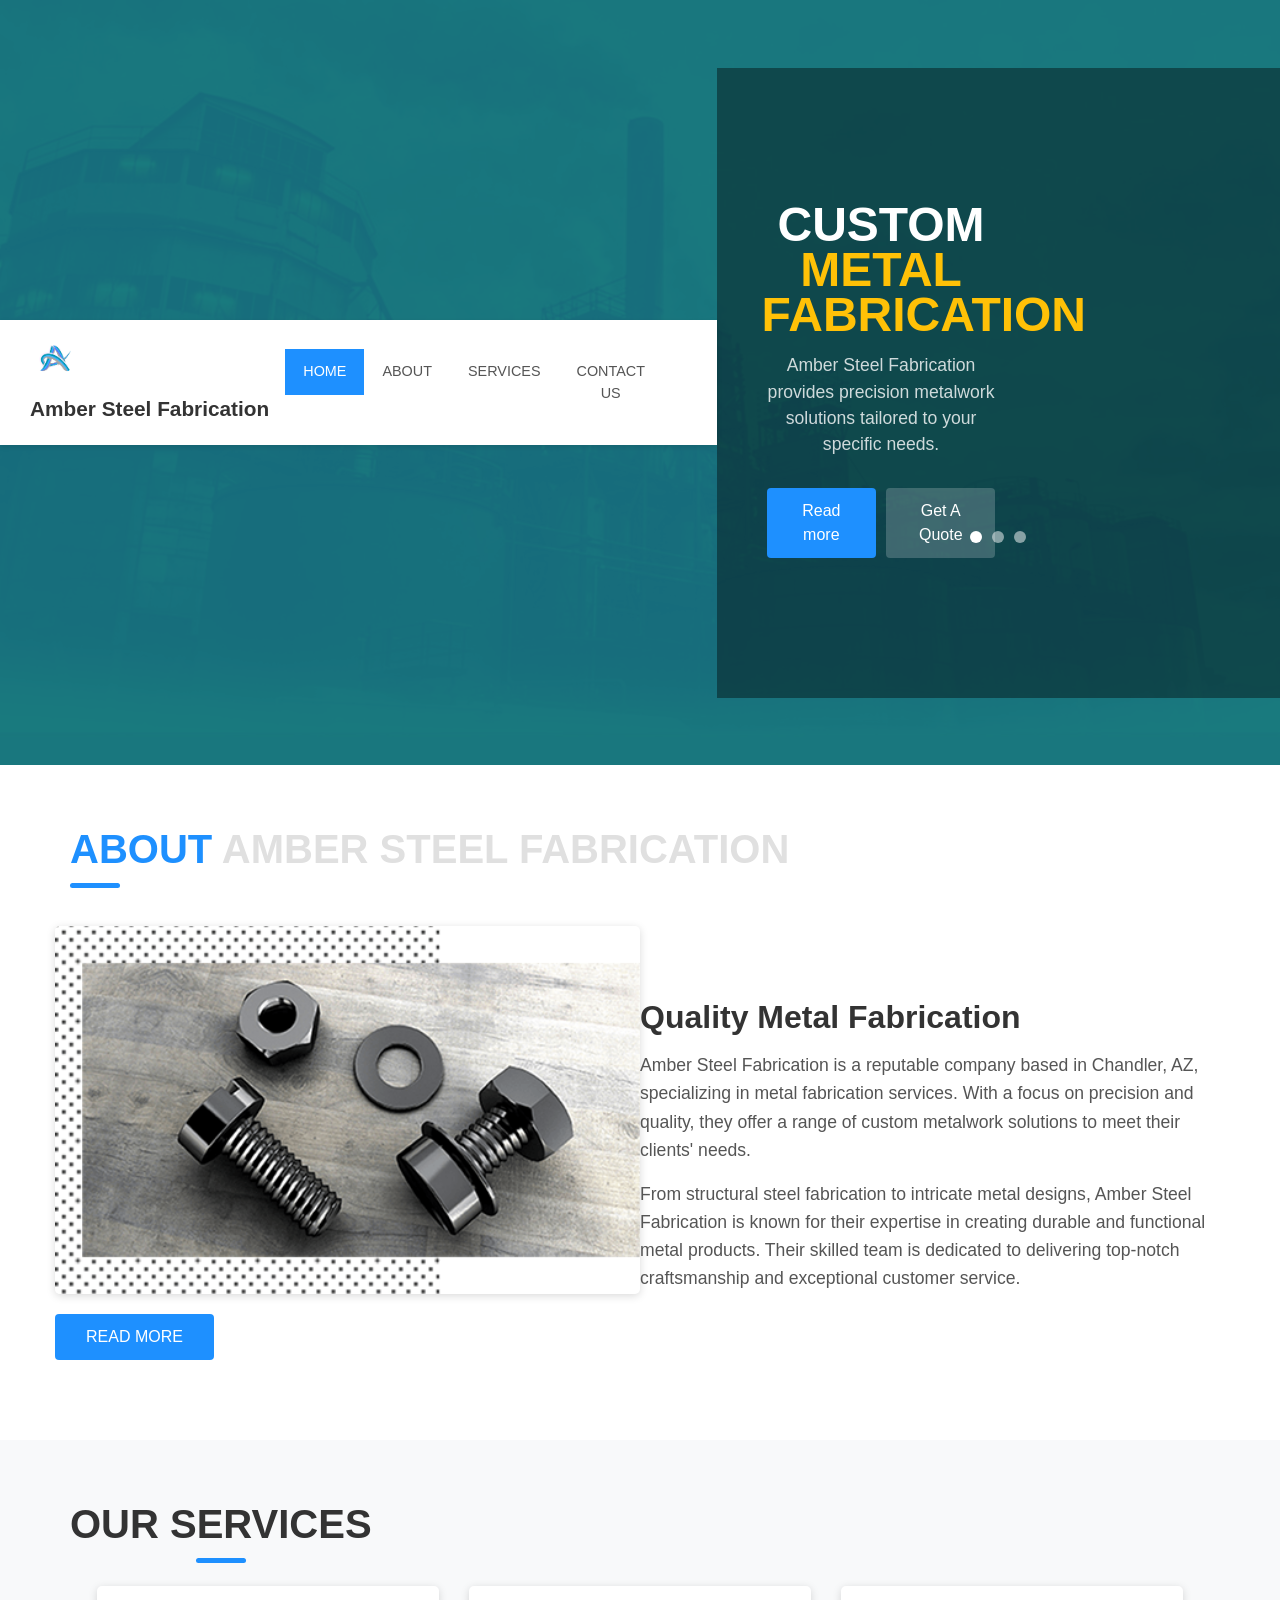
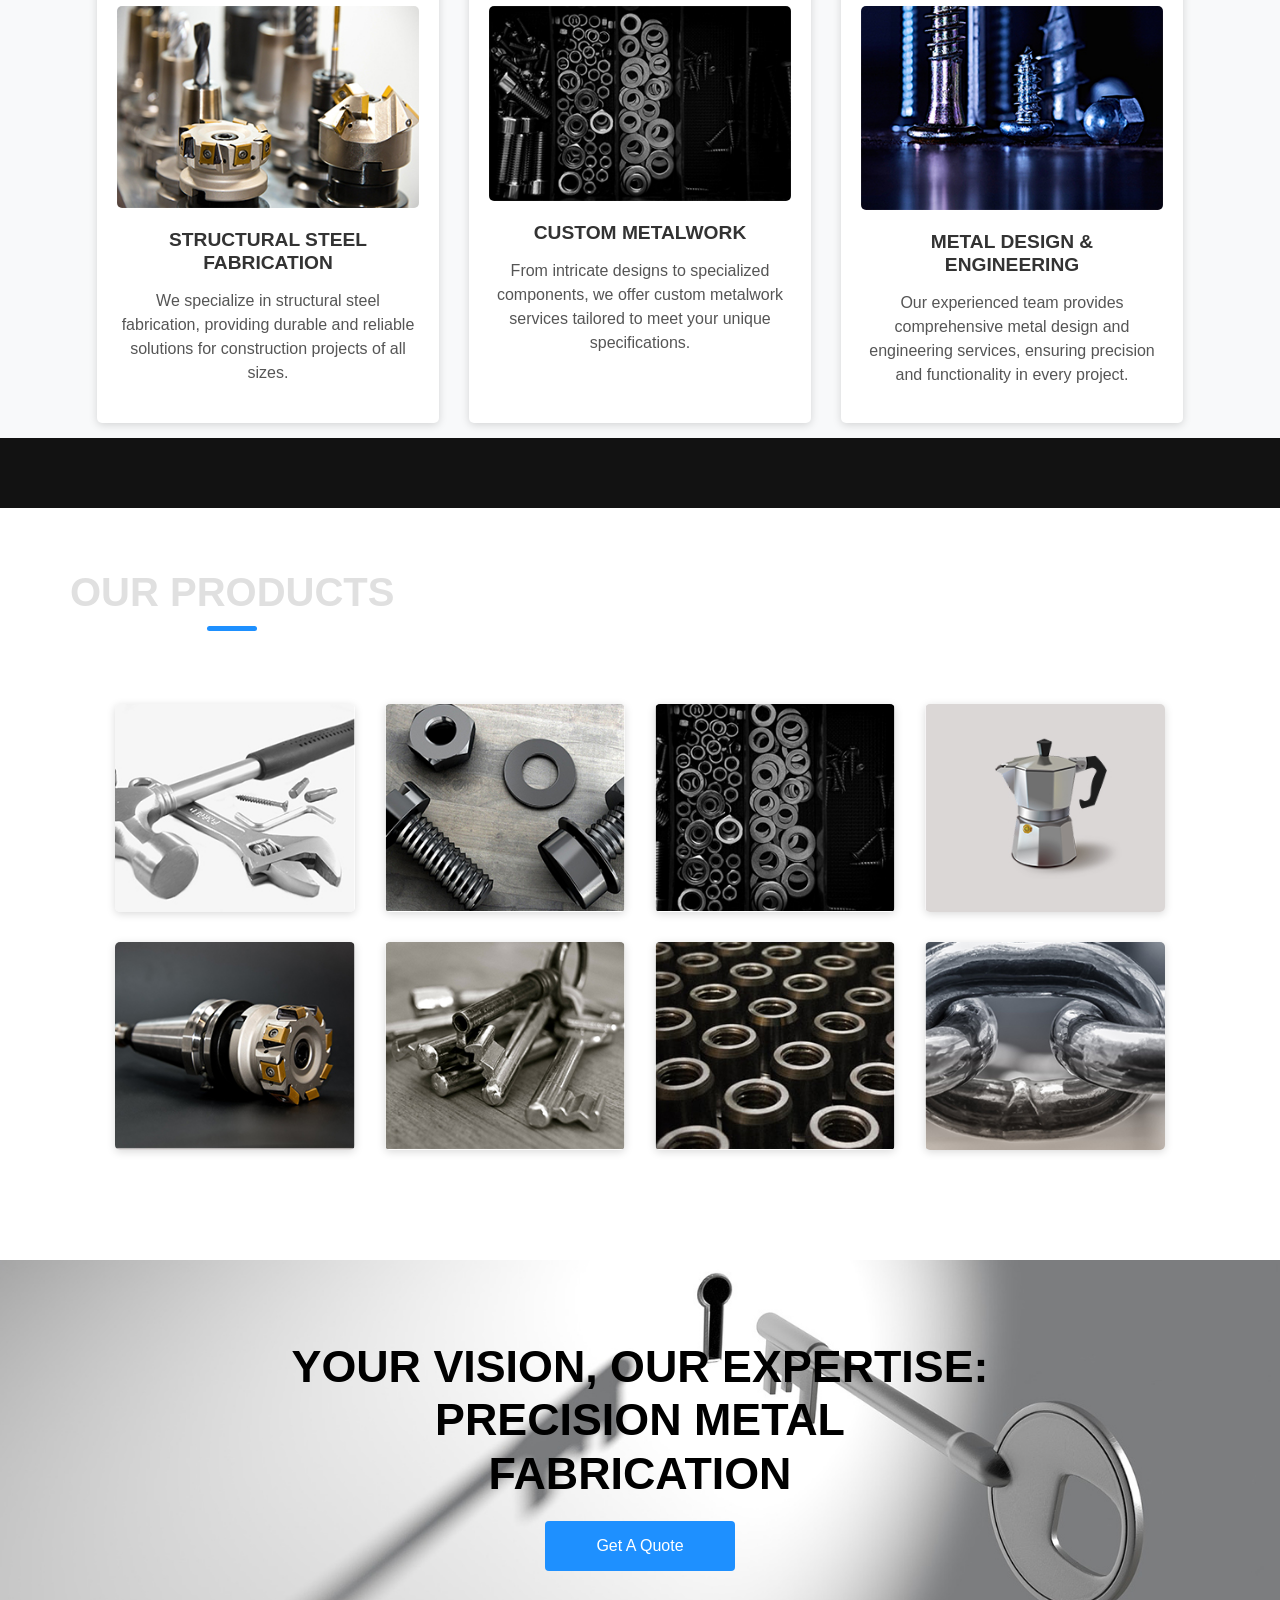
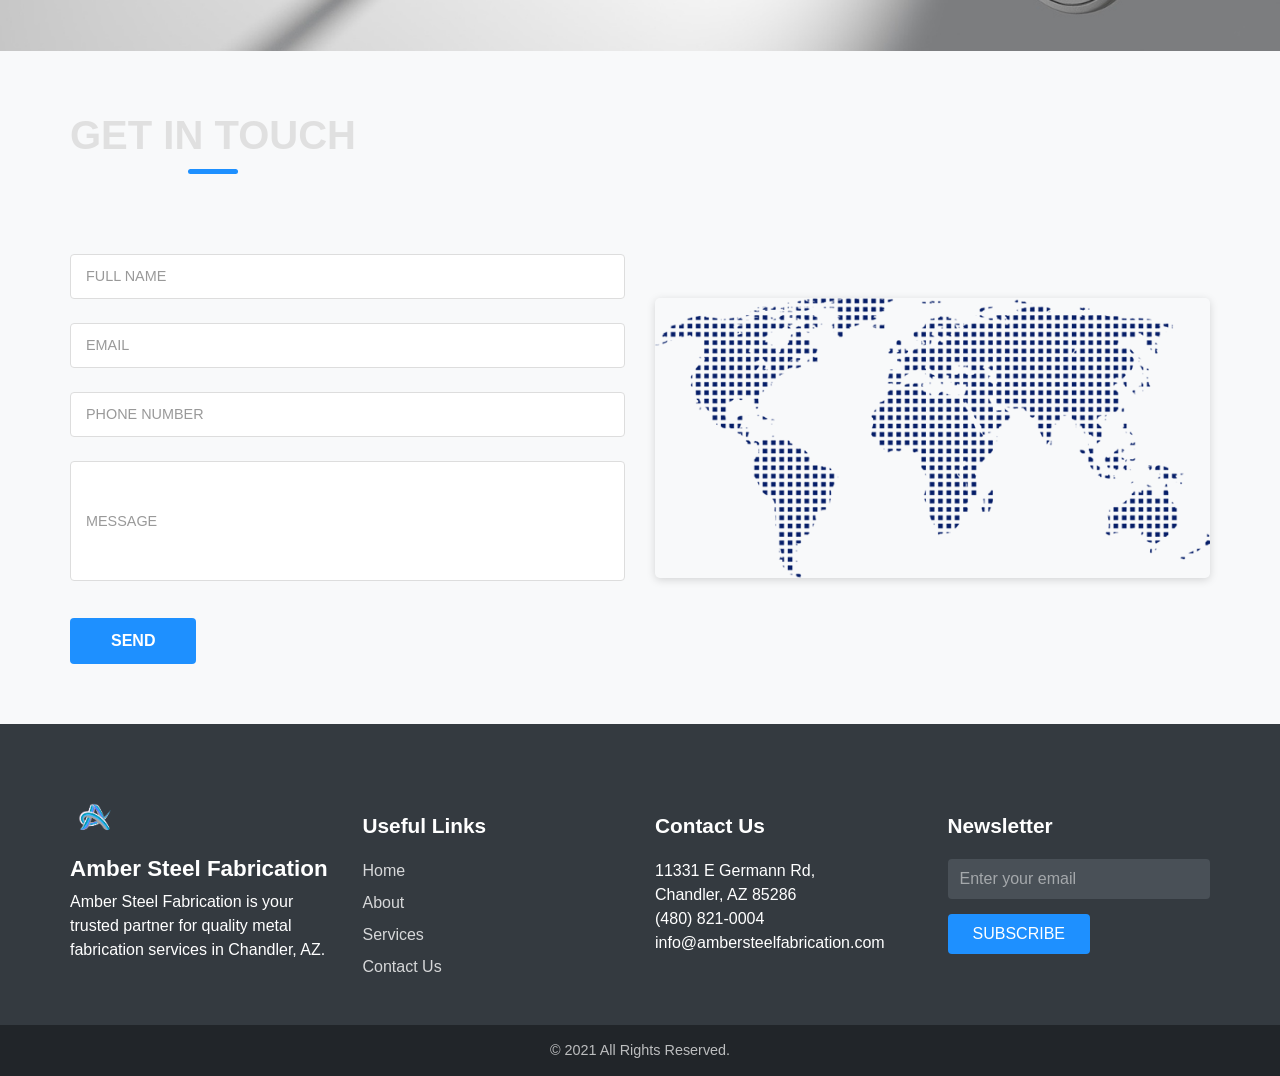
==== index.html @ 75a1a499 "Add files via upload" ====
<!DOCTYPE html>
<html>

<head>
  <!-- Basic -->
  <meta charset="utf-8" />
  <meta http-equiv="X-UA-Compatible" content="IE=edge" />
  <!-- Mobile Metas -->
  <meta name="viewport" content="width=device-width, initial-scale=1, shrink-to-fit=no" />
  <!-- Site Metas -->
  <meta name="keywords" content="" />
  <meta name="description" content="" />
  <meta name="author" content="" />

  <title>AMBER</title>

  <!-- bootstrap core css -->
  <link rel="stylesheet" type="text/css" href="css/bootstrap.css" />

  <!-- fonts style -->
  <link href="https://fonts.googleapis.com/css?family=Open+Sans:400,700|Poppins:400,600,700&display=swap" rel="stylesheet" />

  <!-- Custom styles for this template -->
  <link href="css/style.css" rel="stylesheet" />
  <!-- responsive style -->
  <link href="css/responsive.css" rel="stylesheet" />
</head>

<body>
  <div class="hero_area">
    <!-- header section strats -->

<header class="header_section">
  <div class="container-fluid">
      <nav class="navbar navbar-expand-lg custom_nav-container">
          <a class="navbar-brand" href="index.html">
              <img src="images/logo.png" alt="" style="width: 50px; height: auto;" />
              <span>
                  Amber Steel Fabrication
              </span>
          </a>
          <button class="navbar-toggler" type="button" data-toggle="collapse" data-target="#navbarSupportedContent"
              aria-controls="navbarSupportedContent" aria-expanded="false" aria-label="Toggle navigation">
              <span class="navbar-toggler-icon"></span>
          </button>

          <div class="collapse navbar-collapse ml-auto" id="navbarSupportedContent">
              <ul class="navbar-nav  ">
                  <li class="nav-item active">
                      <a class="nav-link" href="index.html">Home <span class="sr-only">(current)</span></a>
                  </li>
                  <li class="nav-item">
                      <a class="nav-link" href="about.html">About</a>
                  </li>
                  <li class="nav-item">
                      <a class="nav-link" href="service.html">Services</a>
                  </li>
                  <li class="nav-item">
                      <a class="nav-link" href="contact.html">Contact us</a>
                  </li>
              </ul>
              <form class="form-inline my-2 my-lg-0 ml-0 ml-lg-4 mb-3 mb-lg-0">
                
                  <button class="btn  my-2 my-sm-0 nav_search-btn" type="submit"></button>
              </form>
          </div>
      </nav>
  </div>
</header>
<!-- end header section -->
    <!-- slider section -->
<section class=" slider_section ">
  <div id="carouselExampleIndicators" class="carousel slide" data-ride="carousel">
      <div class="carousel-inner">
          <div class="carousel-item active">
              <div class="container">
                  <div class="row">
                      <div class="col-md-7">
                          <div class="detail-box">
                              <h1>
                                  Custom
                                  <br />
                                  <span>
                                      Metal Fabrication
                                  </span>
                              </h1>
                              <p>
                                  Amber Steel Fabrication provides precision metalwork solutions tailored to your
                                  specific needs.
                              </p>
                              <div class="btn-box">
                                  <a href="about.html" class="btn-1">Read more</a>
                                  <a href="contact.html" class="btn-2">Get A Quote</a>
                              </div>
                          </div>
                      </div>
                      <div class="col-md-5">
                          <div class="img-box">
                              <img src="images/slider-img.png" alt="" style="width: 100%; height: auto;" />
                          </div>
                      </div>
                  </div>
              </div>
          </div>
          <div class="carousel-item ">
              <div class="container">
                  <div class="row">
                      <div class="col-md-7">
                          <div class="detail-box">
                              <h1>
                                  Structural
                                  <br />
                                  <span>
                                      Steel Experts
                                  </span>
                              </h1>
                              <p>
                                  From structural steel fabrication to intricate metal designs, we deliver top-notch
                                  craftsmanship.
                              </p>
                              <div class="btn-box">
                                  <a href="about.html" class="btn-1">Read more</a>
                                  <a href="contact.html" class="btn-2">Get A Quote</a>
                              </div>
                          </div>
                      </div>
                      <div class="col-md-5">
                          <div class="img-box">
                              <img src="images/slider-img.png" alt="" style="width: 100%; height: auto;" />
                          </div>
                      </div>
                  </div>
              </div>
          </div>
          <div class="carousel-item ">
              <div class="container">
                  <div class="row">
                      <div class="col-md-7">
                          <div class="detail-box">
                              <h1>
                                  Durable &
                                  <br />
                                  <span>
                                      Functional Metal Products
                                  </span>
                              </h1>
                              <p>
                                  We are dedicated to creating durable and functional metal products with exceptional
                                  customer service.
                              </p>
                              <div class="btn-box">
                                  <a href="about.html" class="btn-1">Read more</a>
                                  <a href="contact.html" class="btn-2">Get A Quote</a>
                              </div>
                          </div>
                      </div>
                      <div class="col-md-5">
                          <div class="img-box">
                              <img src="images/slider-img.png" alt="" style="width: 100%; height: auto;" />
                          </div>
                      </div>
                  </div>
              </div>
          </div>
      </div>
      <div class="container idicator_container">
          <ol class="carousel-indicators">
              <li data-target="#carouselExampleIndicators" data-slide-to="0" class="active"></li>
              <li data-target="#carouselExampleIndicators" data-slide-to="1"></li>
              <li data-target="#carouselExampleIndicators" data-slide-to="2"></li>
          </ol>
      </div>
  </div>
</section>
<!-- end slider section -->
  </div>

  <!-- about section -->
<section class="about_section layout_padding">
  <div class="container">
      <div class="heading_container">
          <h2><span>About</span> Amber Steel Fabrication</h2>
      </div>
      <div class="row">
          <div class="col-md-6 px-0">
              <div class="img_container">
                  <div class="img-box">
                      <img src="images/about-img.png" alt="" style="width: 100%; height: auto;" />
                  </div>
                  <div class="btn-box">
                      <a href="">
                          Read More
                      </a>
                  </div>
              </div>
          </div>
          <div class="col-md-6 px-0">
              <div class="detail-box">
                  <h3>
                      Quality Metal Fabrication
                  </h3>
                  <p>
                      Amber Steel Fabrication is a reputable company based in Chandler, AZ, specializing in metal
                      fabrication services. With a focus on precision and quality, they offer a range of custom
                      metalwork solutions to meet their clients' needs.
                  </p>
                  <p>
                      From structural steel fabrication to intricate metal designs, Amber Steel Fabrication is known
                      for their expertise in creating durable and functional metal products. Their skilled team is
                      dedicated to delivering top-notch craftsmanship and exceptional customer service.
                  </p>
              </div>
          </div>
      </div>
  </div>
</section>
<!-- end about section -->

  <!-- service section -->
<section class="service_section layout_padding-top">
  <div class="container">
      <div class="heading_container">
          <h2>
              Our Services
          </h2>
      </div>
      <div class="service_container">
          <div class="box b1">
              <div class="img-box">
                  <img src="images/s-1.jpg" alt="" style="width: 100%; height: auto;" />
              </div>
              <div class="detail-box">
                  <h6>
                      Structural Steel Fabrication
                  </h6>
                  <p>
                      We specialize in structural steel fabrication, providing durable and reliable solutions for
                      construction projects of all sizes.
                  </p>
                  
              </div>
          </div>
          <div class="box b2">
              <div class="img-box">
                  <img src="images/s-2.jpg" alt="" style="width: 100%; height: auto;" />
              </div>
              <div class="detail-box">
                  <h6>
                      Custom Metalwork
                  </h6>
                  <p>
                      From intricate designs to specialized components, we offer custom metalwork services tailored to
                      meet your unique specifications.
                  </p>
                 
              </div>
          </div>
          <div class="box b3">
              <div class="img-box">
                  <img src="images/s-3.jpg" alt="" style="width: 100%; height: auto;" />
              </div>
              <div class="detail-box">
                  <h6>
                      Metal Design & Engineering
                  </h6>
                  <p>
                      Our experienced team provides comprehensive metal design and engineering services, ensuring
                      precision and functionality in every project.
                  </p>
                 
              </div>
          </div>
      </div>
  </div>
</section>
<!-- end service section -->

  <!-- product section -->
<section class="product_section layout_padding">
  <div class="container">
      <div class="heading_container">
          <h2>
              Our Products
          </h2>
      </div>
      <div class="product_container">
          <div class="box">
              <img src="images/p-1.jpg" alt="" style="width: 100%; height: auto;" />
          </div>
          <div class="box">
              <img src="images/p-2.jpg" alt="" style="width: 100%; height: auto;" />
          </div>
          <div class="box">
              <img src="images/p-3.jpg" alt="" style="width: 100%; height: auto;" />
          </div>
          <div class="box">
              <img src="images/p-4.jpg" alt="" style="width: 100%; height: auto;" />
          </div>
          <div class="box">
              <img src="images/p-5.jpg" alt="" style="width: 100%; height: auto;" />
          </div>
          <div class="box">
              <img src="images/p-6.jpg" alt="" style="width: 100%; height: auto;" />
          </div>
          <div class="box">
              <img src="images/p-7.jpg" alt="" style="width: 100%; height: auto;" />
          </div>
          <div class="box">
              <img src="images/p-8.jpg" alt="" style="width: 100%; height: auto;" />
          </div>
      </div>
      <div class="btn-box">
          
      </div>
  </div>
</section>
<!-- end product section -->

  

  <!-- metal section -->
<section class="metal_section layout_padding">
  <div class="container">
      <div class="detail-box">
          <h2 style="color: black;">
              Your Vision, Our Expertise: <br />
              Precision Metal <br />
              Fabrication
          </h2>
          <a href="contact.html">
              Get A Quote
          </a>
      </div>
  </div>
</section>
<!-- end metal section -->

<!-- contact section -->
<section class="contact_section layout_padding">
  <div class="container">
      <div class="heading_container">
          <h2>
              Get In touch
          </h2>
      </div>
      <div class="">
          <div class="row">
              <div class="col-md-6 ">
                  <form action="">
                      <div class="contact_form-container">
                          <div>
                              <div>
                                  <input type="text" placeholder="Full Name" />
                              </div>
                              <div>
                                  <input type="email" placeholder="Email " />
                              </div>
                              <div>
                                  <input type="text" placeholder="Phone Number" />
                              </div>
                              <div class="">
                                  <input type="text" placeholder="Message" class="message_input" />
                              </div>
                              <div class=" ">
                                  <button type="submit">
                                      Send
                                  </button>
                              </div>
                          </div>
                      </div>
                  </form>
              </div>
              <div class="col-md-6">
                  <div class="img-box">
                      <img src="images/map.png" alt="" style="width: 100%; height: auto;" />
                  </div>
              </div>
          </div>
      </div>
  </div>
</section>
<!-- end contact section -->


 <!-- info section -->
<section class="info_section ">
  <div class="container">
      <div class="row">
          <div class="col-md-3">
              <div class="info_logo">
                  <a class="navbar-brand" href="index.html">
                      <img src="images/logo.png" alt="" style="width: 50px; height: auto;" />
                      <span>
                          Amber Steel Fabrication
                      </span>
                  </a>
                  <p>
                      Amber Steel Fabrication is your trusted partner for quality metal fabrication services in
                      Chandler, AZ.
                  </p>
              </div>
          </div>
          <div class="col-md-3">
              <div class="info_links">
                  <h5>
                      Useful Links
                  </h5>
                  <ul>
                      <li>
                          <a href="index.html">
                              Home
                          </a>
                      </li>
                      <li>
                          <a href="about.html">
                              About
                          </a>
                      </li>
                      <li>
                          <a href="service.html">
                              Services
                          </a>
                      </li>
                      <li>
                          <a href="contact.html">
                              Contact Us
                          </a>
                      </li>
                  </ul>
              </div>
          </div>
          <div class="col-md-3">
              <div class="info_info">
                  <h5>
                      Contact Us
                  </h5>
                  <p>
                      11331 E Germann Rd,<br>
                      Chandler, AZ 85286<br>
                      (480) 821-0004<br>
                      info@ambersteelfabrication.com
                  </p>
              </div>
          </div>
          <div class="col-md-3">
              <div class="info_form ">
                  <h5>
                      Newsletter
                  </h5>
                  <form action="">
                      <input type="email" placeholder="Enter your email">
                      <button>
                          Subscribe
                      </button>
                  </form>
              </div>
          </div>
      </div>
  </div>
</section>
<!-- end info_section -->




  <!-- footer section -->
  <footer class="container-fluid footer_section">
    <p>
      &copy; 2021 All Rights Reserved. 
    </p>
  </footer>
  <!-- footer section -->

  <script type="text/javascript" src="js/jquery-3.4.1.min.js"></script>
  <script type="text/javascript" src="js/bootstrap.js"></script>
</body>

</html>
---- css/style.css ----
body {
  font-family: "Roboto", sans-serif; /* Changed font */
  color: #e0e0e0; /* Updated text color */
  background-color: #121212; /* Updated dark background */
}

.layout_padding {
  padding: 60px 0; /* Slightly reduced padding */
}

.layout_padding2 {
  padding: 35px 0; /* Reduced padding */
}

.layout_padding2-top {
  padding-top: 35px; /* Reduced padding */
}

.layout_padding2-bottom {
  padding-bottom: 35px; /* Reduced padding */
}

.layout_padding-top {
  padding-top: 60px; /* Slightly reduced padding */
}

.layout_padding-bottom {
  padding-bottom: 60px; /* Slightly reduced padding */
}

.heading_container {
  display: -webkit-box;
  display: -ms-flexbox;
  display: flex;
  -webkit-box-pack: start; /* Align headings to the left */
      -ms-flex-pack: start;
          justify-content: flex-start;
}

.heading_container h2 {
  position: relative;
  font-weight: 700; /* Bolder heading font */
  text-transform: uppercase;
  padding-bottom: 15px; /* Increased padding */
  font-size: 2.5rem; /* Increased font size */
}

.heading_container h2::before {
  content: "";
  width: 50px; /* Slightly wider */
  height: 5px; /* Reduced height */
  background-color: #1e90ff; /* Updated primary blue */
  border-radius: 5px; /* Less rounded */
  position: absolute;
  bottom: 0;
  left: 0;
}

/*header section*/
.hero_area {
  height: 85vh; /* Reduced height */
  background-image: url(../images/hero-bg.jpg);
  background-size: cover;
  background-position: center; /* Center the background image */
  background-color: rgba(0, 123, 255, 0.8); /* Semi-transparent blue overlay */
  background-blend-mode: overlay; /* Apply overlay blend mode */
  display: -webkit-box;
  display: -ms-flexbox;
  display: flex;
  -webkit-box-align: center;
      -ms-flex-align: center;
          align-items: center; /* Vertically center content */
  position: relative; /* Ensure position for overlay */
}
.hero_area::before {
  content: "";
  position: absolute;
  top: 0;
  left: 0;
  width: 100%;
  height: 100%;
  background: rgba(0, 0, 0, 0.5); /* Dark overlay */
  z-index: 0;
}
.hero_area > * {
  position: relative;
  z-index: 1;
}

.hero_area .top_nav {
  background-color: rgba(28, 28, 28, 0.9); /* Darker transparent background */
  padding: 8px 0; /* Reduced padding */
}

.hero_area .top_nav .contact_link-container {
  display: -webkit-box;
  display: -ms-flexbox;
  display: flex;
  -webkit-box-pack: end; /* Align to the right */
      -ms-flex-pack: end;
          justify-content: flex-end;
}

.hero_area .top_nav .contact_link-container a {
  display: -webkit-box;
  display: -ms-flexbox;
  display: flex;
  -webkit-box-align: center;
      -ms-flex-align: center;
          align-items: center;
  color: #fff; /* White text color */
  font-size: 14px; /* Reduced font size */
  padding: 0 15px; /* Reduced padding */
  border-right: 1px solid rgba(255, 255, 255, 0.3); /* Lighter border */
}

.hero_area .top_nav .contact_link-container a:last-child {
  border-right: none; /* Remove border on last item */
}

.hero_area .top_nav .contact_link-container a img {
  width: 14px; /* Reduced image size */
  margin-right: 5px; /* Increased margin */
}

.sub_page .hero_area {
  height: auto;
}

.sub_page .custom_nav-container.navbar-expand-lg .navbar-nav .nav-item .nav-link {
  padding-bottom: 15px; /* Reduced padding */
}

.hero_area.sub_pages {
  height: auto;
}

.header_section {
  padding: 15px 0; /* Added padding */
  background-color: #fff; /* White background */
  -webkit-box-shadow: 0 2px 5px rgba(0, 0, 0, 0.1);
          box-shadow: 0 2px 5px rgba(0, 0, 0, 0.1); /* Subtle shadow */
}

.header_section .container-fluid {
  padding-right: 30px; /* Increased padding */
  padding-left: 30px; /* Increased padding */
}

.header_section .nav_container {
  margin: 0 auto;
}

#navbarSupportedContent {
  -webkit-box-pack: justify;
      -ms-flex-pack: justify;
          justify-content: space-between;
  padding: 0; /* Removed padding */
}

.custom_nav-container.navbar-expand-lg {
  z-index: 99999;
  padding: 0;
  -webkit-box-align: center;
      -ms-flex-align: center;
          align-items: center;
}

.custom_nav-container.navbar-expand-lg .navbar-nav .nav-item .nav-link {
  padding: 12px 18px; /* Adjusted padding */
  color: #555; /* Darker text */
  text-align: center;
  text-transform: uppercase;
  font-size: 0.9rem; /* Slightly smaller font */
  -webkit-transition: all 0.3s ease;
  transition: all 0.3s ease; /* Smooth transition */
}

.custom_nav-container.navbar-expand-lg .navbar-nav .nav-item:hover .nav-link, .custom_nav-container.navbar-expand-lg .navbar-nav .nav-item.active .nav-link {
  background-color: #1e90ff; /* Updated primary blue */
  color: #fff;
}

.custom_nav-container.navbar-expand-lg .form-inline input {
  background-color: #f2f2f2; /* Light gray */
  border: 1px solid #ddd; /* Added border */
  outline: none;
  width: 220px; /* Reduced width */
  height: 38px; /* Reduced height */
  border-radius: 4px; /* Less rounded */
  padding-left: 12px; /* Reduced padding */
  color: #555;
}

.custom_nav-container.navbar-expand-lg .form-inline input::-webkit-input-placeholder {
  color: #999;
}

.custom_nav-container.navbar-expand-lg .form-inline input:-ms-input-placeholder {
  color: #999;
}

.custom_nav-container.navbar-expand-lg .form-inline input::-ms-input-placeholder {
  color: #999;
}

.custom_nav-container.navbar-expand-lg .form-inline input::placeholder {
  color: #999;
}

.custom_nav-container.navbar-expand-lg .form-inline button {
  margin-left: -40px; /* Adjusted margin */
  background: none; /* Transparent background */
  border: none;
  color: #555;
  cursor: pointer;
}

a,
a:hover,
a:focus {
  text-decoration: none;
}

a:hover,
a:focus {
  color: #1e90ff; /* Updated primary blue on hover */
}

.btn,
.btn:focus {
  outline: none !important;
  -webkit-box-shadow: none;
          box-shadow: none;
}

.custom_nav-container .nav_search-btn {
  background-image: url(../images/search-icon.png);
  background-size: 16px; /* Reduced size */
  background-repeat: no-repeat;
  background-position: center; /* Center the icon */
  width: 32px; /* Reduced width */
  height: 32px; /* Reduced height */
  padding: 0;
  border: none;
  opacity: 0.7; /* Reduced opacity */
  -webkit-transition: opacity 0.3s ease;
  transition: opacity 0.3s ease;
}

.custom_nav-container .nav_search-btn:hover {
  opacity: 1; /* Full opacity on hover */
}

.navbar-brand {
  display: -webkit-box;
  display: -ms-flexbox;
  display: flex;
  -webkit-box-orient: vertical;
  -webkit-box-direction: normal;
      -ms-flex-direction: column;
          flex-direction: column;
  -webkit-box-align: start;
      -ms-flex-align: start;
          align-items: flex-start;
}

.navbar-brand img {
  width: 35px; /* Reduced image size */
  margin-bottom: 3px; /* Added margin */
}

.navbar-brand span {
  font-weight: 700; /* Bolder font */
  color: #333;
  font-size: 1.3rem;
}

.custom_nav-container .navbar-toggler {
  outline: none;
  border: none; /* Remove border */
}

.custom_nav-container .navbar-toggler .navbar-toggler-icon {
  background-image: url(../images/menu.png);
  background-size: 40px; /* Reduced size */
}

/*end header section*/
/* slider section */
.slider_section {
  display: -webkit-box;
  display: -ms-flexbox;
  display: flex;
  -webkit-box-orient: vertical;
  -webkit-box-direction: normal;
      -ms-flex-direction: column;
          flex-direction: column;
  height: 70vh; /* Reduced height */
  -webkit-box-pack: center;
      -ms-flex-pack: center;
          justify-content: center;
  background-image: url(../images/slider-bg.jpg);
  background-size: cover;
  background-position: center;
  color: #fff; /* White text color */
  text-align: center; /* Center align text */
  position: relative;
}
.slider_section::before {
  content: "";
  position: absolute;
  top: 0;
  left: 0;
  width: 100%;
  height: 100%;
  background: rgba(0, 0, 0, 0.4); /* Slightly lighter overlay */
  z-index: 0;
}
.slider_section > * {
  position: relative;
  z-index: 1;
}

.slider_section .row {
  -webkit-box-align: center;
      -ms-flex-align: center;
          align-items: center;
}

.slider_section .detail-box {
  width: 80%; /* Adjusted width */
  margin: 0 auto;
}

.slider_section .detail-box h1 {
  text-transform: uppercase;
  font-size: 3rem; /* Reduced font size */
  color: #fff; /* White color */
  line-height: 45px; /* Adjusted line height */
  font-weight: 700; /* Bolder font */
  margin-bottom: 15px; /* Added margin */
}

.slider_section .detail-box h1 span {
  color: #ffc107; /* Accent color */
}

.slider_section .detail-box p {
  margin-top: 15px;
  font-size: 1.1rem; /* Increased font size */
  color: rgba(255, 255, 255, 0.8); /* Lighter text */
}

.slider_section .detail-box .btn-box {
  display: -webkit-box;
  display: -ms-flexbox;
  display: flex;
  -webkit-box-pack: center;
      -ms-flex-pack: center;
          justify-content: center;
  margin-top: 25px;
}

.slider_section .detail-box .btn-box a {
  width: 160px; /* Reduced width */
  text-align: center;
  margin: 5px;
}

.slider_section .detail-box .btn-box .btn-1 {
  display: inline-block;
  padding: 10px 25px; /* Adjusted padding */
  background-color: #1e90ff; /* Updated primary blue */
  color: #ffffff;
  -webkit-transition: all 0.3s;
  transition: all 0.3s;
  border: 1px solid transparent;
  border-radius: 4px; /* Added border-radius */
}

.slider_section .detail-box .btn-box .btn-1:hover {
  background-color: transparent;
  border-color: #fff; /* White border */
  color: #fff;
}

.slider_section .detail-box .btn-box .btn-2 {
  display: inline-block;
  padding: 10px 25px; /* Adjusted padding */
  background-color: rgba(255, 255, 255, 0.2); /* Transparent white */
  color: #ffffff;
  -webkit-transition: all 0.3s;
  transition: all 0.3s;
  border: 1px solid transparent;
  border-radius: 4px; /* Added border-radius */
}

.slider_section .detail-box .btn-box .btn-2:hover {
  background-color: #fff;
  color: #333;
}

.slider_section .img-box {
  display: none; /* Hide image box */
}

.slider_section .idicator_container {
  position: absolute; /* Changed to absolute */
  bottom: 20px; /* Adjusted bottom */
  left: 0;
  right: 0;
}

.slider_section ol.carousel-indicators {
  margin: 0 auto; /* Center indicators */
  bottom: 0; /* Adjusted bottom */
  -webkit-box-pack: center;
      -ms-flex-pack: center;
          justify-content: center;
  width: auto; /* Adjusted width */
}

.slider_section ol.carousel-indicators li {
  width: 12px; /* Reduced width */
  height: 12px; /* Reduced height */
  border-radius: 50%; /* Fully rounded */
  text-align: center;
  background-color: rgba(255, 255, 255, 0.5); /* Semi-transparent white */
  opacity: 1;
  border: none;
  margin: 0 5px; /* Adjusted margin */
}

.slider_section ol.carousel-indicators li.active {
  background-color: #fff; /* White color */
}

.about_section {
  background-color: #fff; /* White background */
}

.about_section .row {
  -webkit-box-align: center;
      -ms-flex-align: center;
          align-items: center;
}

.about_section .heading_container {
  -webkit-box-pack: start;
      -ms-flex-pack: start;
          justify-content: flex-start;
  margin-bottom: 30px;
  text-align: left; /* Align text to the left */
}

.about_section .heading_container h2 span {
  color: #1e90ff; /* Updated primary blue */
}

.about_section .heading_container h2::before {
  left: 0; /* Align to the left */
  -webkit-transform: translateX(0);
          transform: translateX(0);
}

.about_section .img_container {
  margin-right: 0; /* Removed margin */
  margin-bottom: 20px; /* Added margin */
}

.about_section .img_container .img-box img {
  width: 100%;
  border-radius: 5px; /* Added border-radius */
  -webkit-box-shadow: 0 2px 8px rgba(0, 0, 0, 0.15);
          box-shadow: 0 2px 8px rgba(0, 0, 0, 0.15); /* Subtle shadow */
}

.about_section .img_container .btn-box {
  display: -webkit-box;
  display: -ms-flexbox;
  display: flex;
  -webkit-box-pack: start;
      -ms-flex-pack: start;
          justify-content: flex-start;
  margin-top: 20px;
}

.about_section .img_container .btn-box a {
  display: inline-block;
  padding: 10px 30px; /* Adjusted padding */
  background-color: #1e90ff; /* Updated primary blue */
  color: #ffffff;
  -webkit-transition: all 0.3s;
  transition: all 0.3s;
  border: 1px solid transparent;
  text-transform: uppercase;
  border-radius: 4px; /* Added border-radius */
}

.about_section .img_container .btn-box a:hover {
  background-color: transparent;
  border-color: #1e90ff; /* Updated primary blue border */
  color: #1e90ff;
}

.about_section .detail-box {
  background-color: transparent; /* Transparent background */
  padding: 0; /* Removed padding */
}

.about_section .detail-box h3 {
  font-size: 2rem;
  font-weight: 700;
  margin-bottom: 15px;
  color: #333;
}

.about_section .detail-box p {
  font-size: 1.1rem;
  line-height: 1.6;
  color: #555;
}

.service_section {
  background-color: #f8f9fa; /* Light gray background */
  margin-bottom: 70px; /* Reduced margin */
}

.service_section .heading_container {
  color: #333;
  text-align: center; /* Center align heading */
}

.service_section .heading_container h2::before {
  left: 50%;
  -webkit-transform: translateX(-50%);
          transform: translateX(-50%);
}

.service_section .service_container {
  display: -webkit-box;
  display: -ms-flexbox;
  display: flex;
  -ms-flex-wrap: wrap;
      flex-wrap: wrap;
  -webkit-box-pack: center;
      -ms-flex-pack: center;
          justify-content: center;
}

.service_section .service_container .box {
  -ms-flex-preferred-size: 30%; /* Adjusted size */
      flex-basis: 30%;
  margin: 15px; /* Increased margin */
  background-color: #fff; /* White background */
  padding: 20px; /* Increased padding */
  text-align: center;
  border-radius: 5px; /* Added border-radius */
  -webkit-box-shadow: 0 2px 8px rgba(0, 0, 0, 0.15);
          box-shadow: 0 2px 8px rgba(0, 0, 0, 0.15); /* Subtle shadow */
  -webkit-transition: -webkit-transform 0.3s ease;
  transition: -webkit-transform 0.3s ease;
  transition: transform 0.3s ease;
  transition: transform 0.3s ease, -webkit-transform 0.3s ease;
}

.service_section .service_container .box:hover {
  -webkit-transform: translateY(-5px);
          transform: translateY(-5px); /* Slight lift on hover */
}

.service_section .service_container .box .img-box img {
  width: 100%;
  border-radius: 5px; /* Added border-radius */
}

.service_section .service_container .box .detail-box {
  margin-top: 20px;
}

.service_section .service_container .box .detail-box h6 {
  font-size: 1.2rem;
  font-weight: 600;
  text-transform: uppercase;
  margin-bottom: 15px;
  color: #333;
}

.service_section .service_container .box .detail-box p {
  font-size: 1rem;
  line-height: 1.5;
  color: #555;
}

.service_section .service_container .box .detail-box a {
  display: inline-block;
  padding: 8px 25px; /* Adjusted padding */
  background-color: #1e90ff; /* Updated primary blue */
  color: #ffffff;
  -webkit-transition: all 0.3s;
  transition: all 0.3s;
  border: 1px solid transparent;
  margin-top: 15px;
  border-radius: 4px; /* Added border-radius */
}

.service_section .service_container .box .detail-box a:hover {
  background-color: transparent;
  border-color: #1e90ff; /* Updated primary blue border */
  color: #1e90ff;
}

.product_section {
  background-color: #fff; /* White background */
}

.product_section .heading_container {
  text-align: center;
  margin-bottom: 30px;
}

.product_section .heading_container h2::before {
  left: 50%;
  -webkit-transform: translateX(-50%);
          transform: translateX(-50%);
}

.product_section .product_container {
  display: -webkit-box;
  display: -ms-flexbox;
  display: flex;
  -ms-flex-wrap: wrap;
      flex-wrap: wrap;
  -webkit-box-pack: center;
      -ms-flex-pack: center;
          justify-content: center;
  padding-top: 20px;
}

.product_section .product_container .box {
  width: 240px; /* Adjusted width */
  margin: 15px; /* Increased margin */
  border-radius: 5px; /* Added border-radius */
  overflow: hidden; /* Hide overflow */
  -webkit-box-shadow: 0 2px 8px rgba(0, 0, 0, 0.15);
          box-shadow: 0 2px 8px rgba(0, 0, 0, 0.15); /* Subtle shadow */
  -webkit-transition: -webkit-transform 0.3s ease;
  transition: -webkit-transform 0.3s ease;
  transition: transform 0.3s ease;
  transition: transform 0.3s ease, -webkit-transform 0.3s ease;
}

.product_section .product_container .box:hover {
  -webkit-transform: scale(1.05);
          transform: scale(1.05); /* Slight zoom on hover */
}

.product_section .product_container .box img {
  width: 100%;
  height: auto;
  display: block;
}

.product_section .btn-box {
  display: -webkit-box;
  display: -ms-flexbox;
  display: flex;
  -webkit-box-pack: center;
      -ms-flex-pack: center;
          justify-content: center;
  margin-top: 35px;
}

.product_section .btn-box a {
  display: inline-block;
  padding: 10px 30px; /* Adjusted padding */
  background-color: #1e90ff; /* Updated primary blue */
  color: #ffffff;
  -webkit-transition: all 0.3s;
  transition: all 0.3s;
  border: 1px solid transparent;
  text-transform: uppercase;
  border-radius: 4px; /* Added border-radius */
}

.product_section .btn-box a:hover {
  background-color: transparent;
  border-color: #1e90ff; /* Updated primary blue border */
  color: #1e90ff;
}

.client_section {
  background-image: url(../images/client-bg.jpg);
  background-size: cover;
  background-position: center;
  color: #fff;
  text-align: center;
  padding: 70px 0; /* Adjusted padding */
}

.client_section .heading_container {
  -webkit-box-pack: center;
      -ms-flex-pack: center;
          justify-content: center;
  margin-bottom: 40px;
}

.client_section .heading_container h2::before {
  left: 50%;
  -webkit-transform: translateX(-50%);
          transform: translateX(-50%);
}

.client_section #carouselExampleControls {
  padding: 0 15%; /* Adjusted padding */
}

.client_section .box {
  display: -webkit-box;
  display: -ms-flexbox;
  display: flex;
  -webkit-box-orient: vertical;
  -webkit-box-direction: normal;
      -ms-flex-direction: column;
          flex-direction: column;
  -webkit-box-align: center;
      -ms-flex-align: center;
          align-items: center;
  margin: 35px; /* Reduced margin */
}

.client_section .box .img-box {
  width: 120px; /* Adjusted width */
  height: 120px; /* Adjusted height */
  border-radius: 50%; /* Circular */
  overflow: hidden;
  margin-bottom: 20px; /* Added margin */
}

.client_section .box .img-box img {
  width: 100%;
  height: 100%;
  -o-object-fit: cover;
     object-fit: cover;
}

.client_section .box .detail-box {
  display: -webkit-box;
  display: -ms-flexbox;
  display: flex;
  -webkit-box-orient: vertical;
  -webkit-box-direction: normal;
      -ms-flex-direction: column;
          flex-direction: column;
  -webkit-box-align: center;
      -ms-flex-align: center;
          align-items: center;
  margin-top: 25px;
}

.client_section .box .detail-box h4 {
  font-weight: 600;
  font-size: 1.1rem;
  padding: 0 10px;
  border-bottom: 1px solid rgba(255, 255, 255, 0.5); /* Semi-transparent border */
  margin-bottom: 10px;
}

.client_section .box .detail-box p {
  margin-top: 15px;
  font-size: 1rem;
  line-height: 1.6;
  color: rgba(255, 255, 255, 0.8); /* Lighter text */
}

.client_section .carousel-control-prev,
.client_section .carousel-control-next {
  position: absolute;
  top: 50%;
  width: 40px; /* Reduced width */
  height: 40px; /* Reduced height */
  border: none;
  opacity: 0.7; /* Reduced opacity */
  background-repeat: no-repeat;
  background-size: 8px; /* Reduced size */
  background-position: center;
  background-color: rgba(255, 255, 255, 0.2); /* Semi-transparent white */
  border-radius: 50%; /* Circular */
  -webkit-transform: translateY(-50%);
          transform: translateY(-50%);
  -webkit-transition: all 0.3s ease;
  transition: all 0.3s ease;
}

.client_section .carousel-control-prev:hover,
.client_section .carousel-control-next:hover {
  background-color: #1e90ff; /* Updated primary blue */
  opacity: 1; /* Full opacity */
}

.client_section .carousel-control-prev {
  background-image: url(../images/prev.png);
  left: 15px; /* Adjusted position */
}

.client_section .carousel-control-prev:hover {
  background-image: url(../images/prev-white.png);
}

.client_section .carousel-control-next {
  left: initial;
  background-image: url(../images/next.png);
  right: 15px; /* Adjusted position */
}

.client_section .carousel-control-next:hover {
  background-image: url(../images/next-white.png);
}

.metal_section {
  background-image: url(../images/metal-bg.jpg);
  background-size: cover;
  background-position: center;
  color: #fff;
  text-align: center;
  padding: 80px 0; /* Adjusted padding */
}

.metal_section .detail-box {
  padding: 0;
}

.metal_section .detail-box h2 {
  font-size: 2.8rem;
  font-weight: 700;
  text-transform: uppercase;
  margin-bottom: 20px;
}

.metal_section .detail-box a {
  display: inline-block;
  padding: 12px 50px; /* Adjusted padding */
  background-color: #1e90ff; /* Updated primary blue */
  color: #ffffff;
  -webkit-transition: all 0.3s;
  transition: all 0.3s;
  border: 1px solid transparent;
  border-radius: 4px; /* Added border-radius */
}

.metal_section .detail-box a:hover {
  background-color: transparent;
  border-color: #fff; /* White border */
  color: #fff;
}

/* contact section */
.contact_section {
  background-color: #f8f9fa; /* Light gray background */
}

.contact_section .row {
  -webkit-box-align: center;
      -ms-flex-align: center;
          align-items: center;
}

.contact_section .heading_container {
  text-align: center;
  margin-bottom: 30px;
}

.contact_section .heading_container h2::before {
  left: 50%;
  -webkit-transform: translateX(-50%);
          transform: translateX(-50%);
}

.contact_section .contact_form-container {
  margin-top: 30px;
}

.contact_section .contact_form-container input {
  border: 1px solid #ddd; /* Added border */
  outline: none;
  color: #555;
  height: 45px;
  width: 100%;
  margin: 12px 0; /* Adjusted margin */
  padding-left: 15px;
  background-color: #fff; /* White background */
  border-radius: 4px; /* Added border-radius */
  -webkit-box-shadow: none;
          box-shadow: none; /* Removed shadow */
}

.contact_section .contact_form-container input::-webkit-input-placeholder {
  color: #999;
  text-transform: uppercase;
  font-size: 0.9rem;
}

.contact_section .contact_form-container input:-ms-input-placeholder {
  color: #999;
  text-transform: uppercase;
  font-size: 0.9rem;
}

.contact_section .contact_form-container input::-ms-input-placeholder {
  color: #999;
  text-transform: uppercase;
  font-size: 0.9rem;
}

.contact_section .contact_form-container input::placeholder {
  color: #999;
  text-transform: uppercase;
  font-size: 0.9rem;
}

.contact_section .contact_form-container input.message_input {
  height: 120px;
  resize: vertical; /* Allow vertical resizing */
}

.contact_section .contact_form-container button {
  display: inline-block;
  padding: 10px 40px; /* Adjusted padding */
  background-color: #1e90ff; /* Updated primary blue */
  color: #ffffff;
  -webkit-transition: all 0.3s;
  transition: all 0.3s;
  border: 1px solid transparent;
  text-transform: uppercase;
  margin-top: 25px;
  font-weight: 600;
  border-radius: 4px; /* Added border-radius */
}

.contact_section .contact_form-container button:hover {
  background-color: transparent;
  border-color: #1e90ff; /* Updated primary blue border */
  color: #1e90ff;
}

.contact_section .img-box img {
  width: 100%;
  border-radius: 5px; /* Added border-radius */
  -webkit-box-shadow: 0 2px 8px rgba(0, 0, 0, 0.15);
          box-shadow: 0 2px 8px rgba(0, 0, 0, 0.15); /* Subtle shadow */
}

/* end contact section */
.info_section {
  background-color: #343a40; /* Dark gray background */
  color: #fff;
  padding: 70px 0 30px 0; /* Adjusted padding */
}

.info_section h5 {
  margin: 20px 0;
  font-size: 1.3rem;
  font-weight: 600;
}

.info_section .info_logo {
  display: -webkit-box;
  display: -ms-flexbox;
  display: flex;
  -webkit-box-orient: vertical;
  -webkit-box-direction: normal;
      -ms-flex-direction: column;
          flex-direction: column;
  -webkit-box-align: start;
      -ms-flex-align: start;
          align-items: flex-start;
}

.info_section .info_logo .navbar-brand img {
  width: 40px;
}

.info_section .info_logo .navbar-brand span {
  font-size: 1.4rem;
  color: #fff;
}

.info_section .info_links ul {
  padding: 0;
}

.info_section .info_links ul li {
  list-style-type: none;
  margin-bottom: 8px; /* Added margin */
}

.info_section .info_links ul li a {
  color: rgba(255, 255, 255, 0.8); /* Lighter text */
  -webkit-transition: color 0.3s ease;
  transition: color 0.3s ease;
}

.info_section .info_links ul li a:hover {
  color: #fff;
}

.info_section .info_form form input {
  outline: none;
  border: none;
  width: 100%;
  padding: 8px 12px; /* Adjusted padding */
  border-radius: 4px; /* Added border-radius */
  background-color: #495057; /* Darker gray */
  color: #fff;
}

.info_section .info_form form input::-webkit-input-placeholder {
  color: rgba(255, 255, 255, 0.5); /* Lighter text */
}

.info_section .info_form form input:-ms-input-placeholder {
  color: rgba(255, 255, 255, 0.5); /* Lighter text */
}

.info_section .info_form form input::-ms-input-placeholder {
  color: rgba(255, 255, 255, 0.5); /* Lighter text */
}

.info_section .info_form form input::placeholder {
  color: rgba(255, 255, 255, 0.5); /* Lighter text */
}

.info_section .info_form form button {
  padding: 8px 25px; /* Adjusted padding */
  outline: none;
  border: none;
  color: #fff;
  background: #1e90ff; /* Updated primary blue */
  border-radius: 4px; /* Added border-radius */
  margin-top: 15px;
  text-transform: uppercase;
  -webkit-transition: background-color 0.3s ease;
  transition: background-color 0.3s ease;
}

.info_section .info_form form button:hover {
  background-color: #0056b3; /* Darker blue on hover */
}

.info_section .info_form .social_box {
  margin-top: 30px;
  width: 100%;
  display: -webkit-box;
  display: -ms-flexbox;
  display: flex;
  -webkit-box-pack: center;
      -ms-flex-pack: center;
          justify-content: center;
}

.info_section .info_form .social_box a {
  margin: 0 8px;
  display: -webkit-box;
  display: -ms-flexbox;
  display: flex;
  -webkit-box-align: center;
      -ms-flex-align: center;
          align-items: center;
  -webkit-box-pack: center;
      -ms-flex-pack: center;
          justify-content: center;
  width: 35px;
  height: 35px;
  border-radius: 50%;
  background-color: rgba(255, 255, 255, 0.1); /* Subtle background */
  color: #fff;
  -webkit-transition: all 0.3s ease;
  transition: all 0.3s ease;
}

.info_section .info_form .social_box a:hover {
  background-color: #1e90ff; /* Updated primary blue on hover */
}

.info_section .info_form .social_box a i {
  font-size: 1.2rem;
}

/* footer section*/
.footer_section {
  font-weight: 500;
  display: -webkit-box;
  display: -ms-flexbox;
  display: flex;
  -webkit-box-pack: center;
      -ms-flex-pack: center;
          justify-content: center;
  padding: 15px; /* Reduced padding */
  background-color: #212529; /* Even darker background */
}

.footer_section p {
  color: rgba(255, 255, 255, 0.7);
  margin: 0;
  text-align: center;
  font-size: 0.9rem;
}

.footer_section a {
  color: rgba(255, 255, 255, 0.7);
  -webkit-transition: color 0.3s ease;
  transition: color 0.3s ease;
}

.footer_section a:hover {
  color: #fff;
}

/* end footer section*/
/*# sourceMappingURL=style.css.map */
---- css/responsive.css ----
@media (max-width: 1120px) {}

@media (max-width: 992px) {
  .hero_area {
    height: auto;
  }

  .navbar-nav {
    align-items: center;
  }

  .custom_nav-container .navbar-toggler {
    margin-bottom: 15px;
  }

  .custom_nav-container.navbar-expand-lg .navbar-nav .nav-item .nav-link {
    padding: 15px 25px;
    margin: 5px 0;
  }

  .custom_nav-container.navbar-expand-lg .form-inline {
    justify-content: center;
  }

  .hero_area .top_nav {
    display: none;
  }

  .custom_nav-container.navbar-expand-lg {
    padding-top: 10px;
    align-items: center;
  }

  .slider_section {
    padding: 45px 0 150px 0;
  }

  .sub_page .custom_nav-container.navbar-expand-lg .navbar-nav .nav-item .nav-link {
    padding-bottom: 15px;
  }
}

@media (max-width: 768px) {
  .slider_section ol.carousel-indicators {
    justify-content: center;
  }

  .slider_section {
    text-align: center;
  }

  .slider_section .img-box {
    margin-top: 35px;
  }

  .slider_section .detail-box .btn-box {
    justify-content: center;
    flex-wrap: wrap;
  }

  .about_section .heading_container {
    margin-bottom: 0;
  }

  .about_section .row {
    flex-direction: column-reverse;
  }

  .service_section .service_container {
    flex-wrap: wrap;
  }

  .service_section .service_container .box.b1,
  .service_section .service_container .box.b2,
  .service_section .service_container .box.b3 {
    transform: none;
    margin-top: 45px;
    flex-basis: 100%;
  }

  .service_section {
    margin-bottom: 0;
    padding-bottom: 75px;
  }

  .metal_section {
    padding: 0;
  }

  .metal_section .detail-box {
    text-align: center;
  }

  .contact_section .img-box {
    margin-top: 30px;
  }

  .info_section .row .col-md-3 {

    display: flex;
    justify-content: center;
    text-align: center;

  }

  .info_section .info_logo {
    align-items: center;
  }

  .info_section .info_form .social_box {
    justify-content: center;
  }

  .info_section .info_form .social_box a {
    margin: 0 5px;
  }
}

@media (max-width: 576px) {
  .slider_section .detail-box h1 {
    font-size: 3.5rem;
    line-height: 55px;
  }
}

@media (max-width: 480px) {}

@media (max-width: 420px) {}

@media (max-width: 376px) {
  .slider_section .detail-box h1 {
    font-size: 3rem;
    line-height: 45px;
  }
}

@media (min-width: 1200px) {
  .container {
    max-width: 1170px;
  }
}
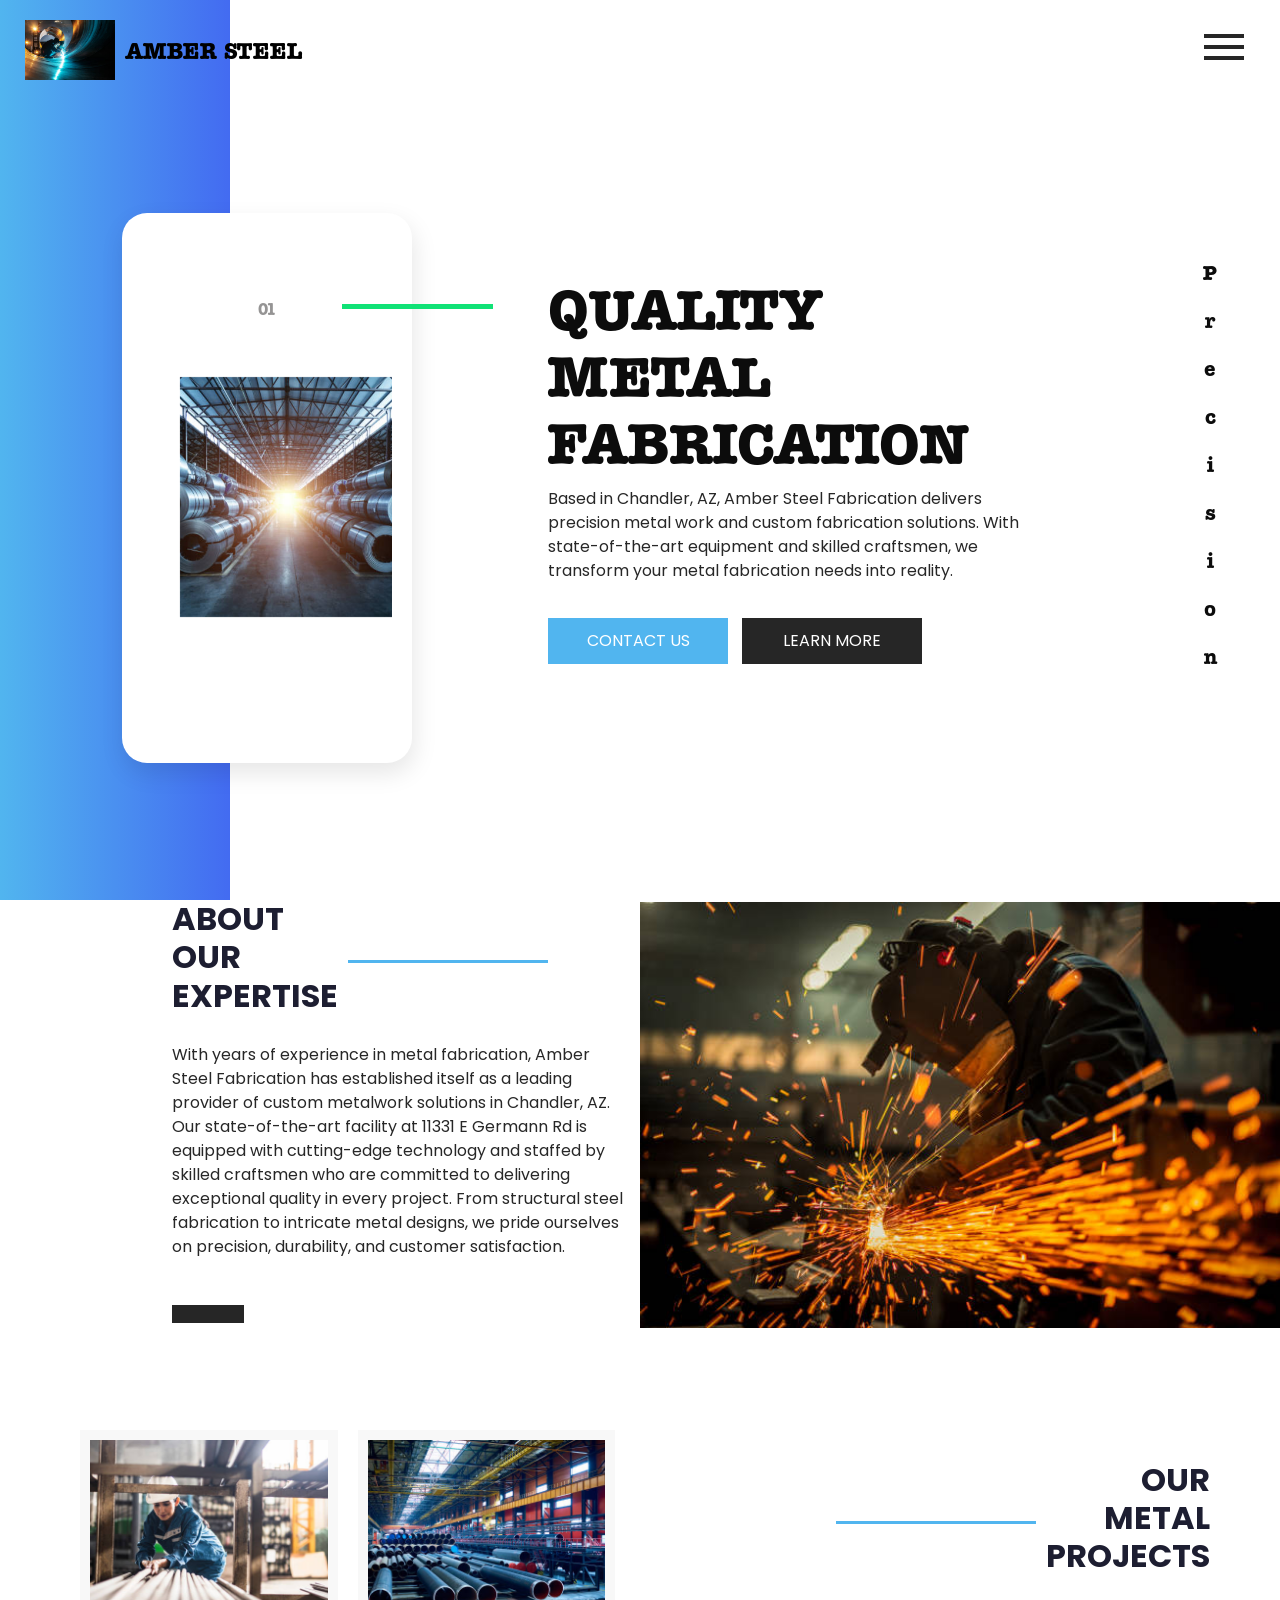
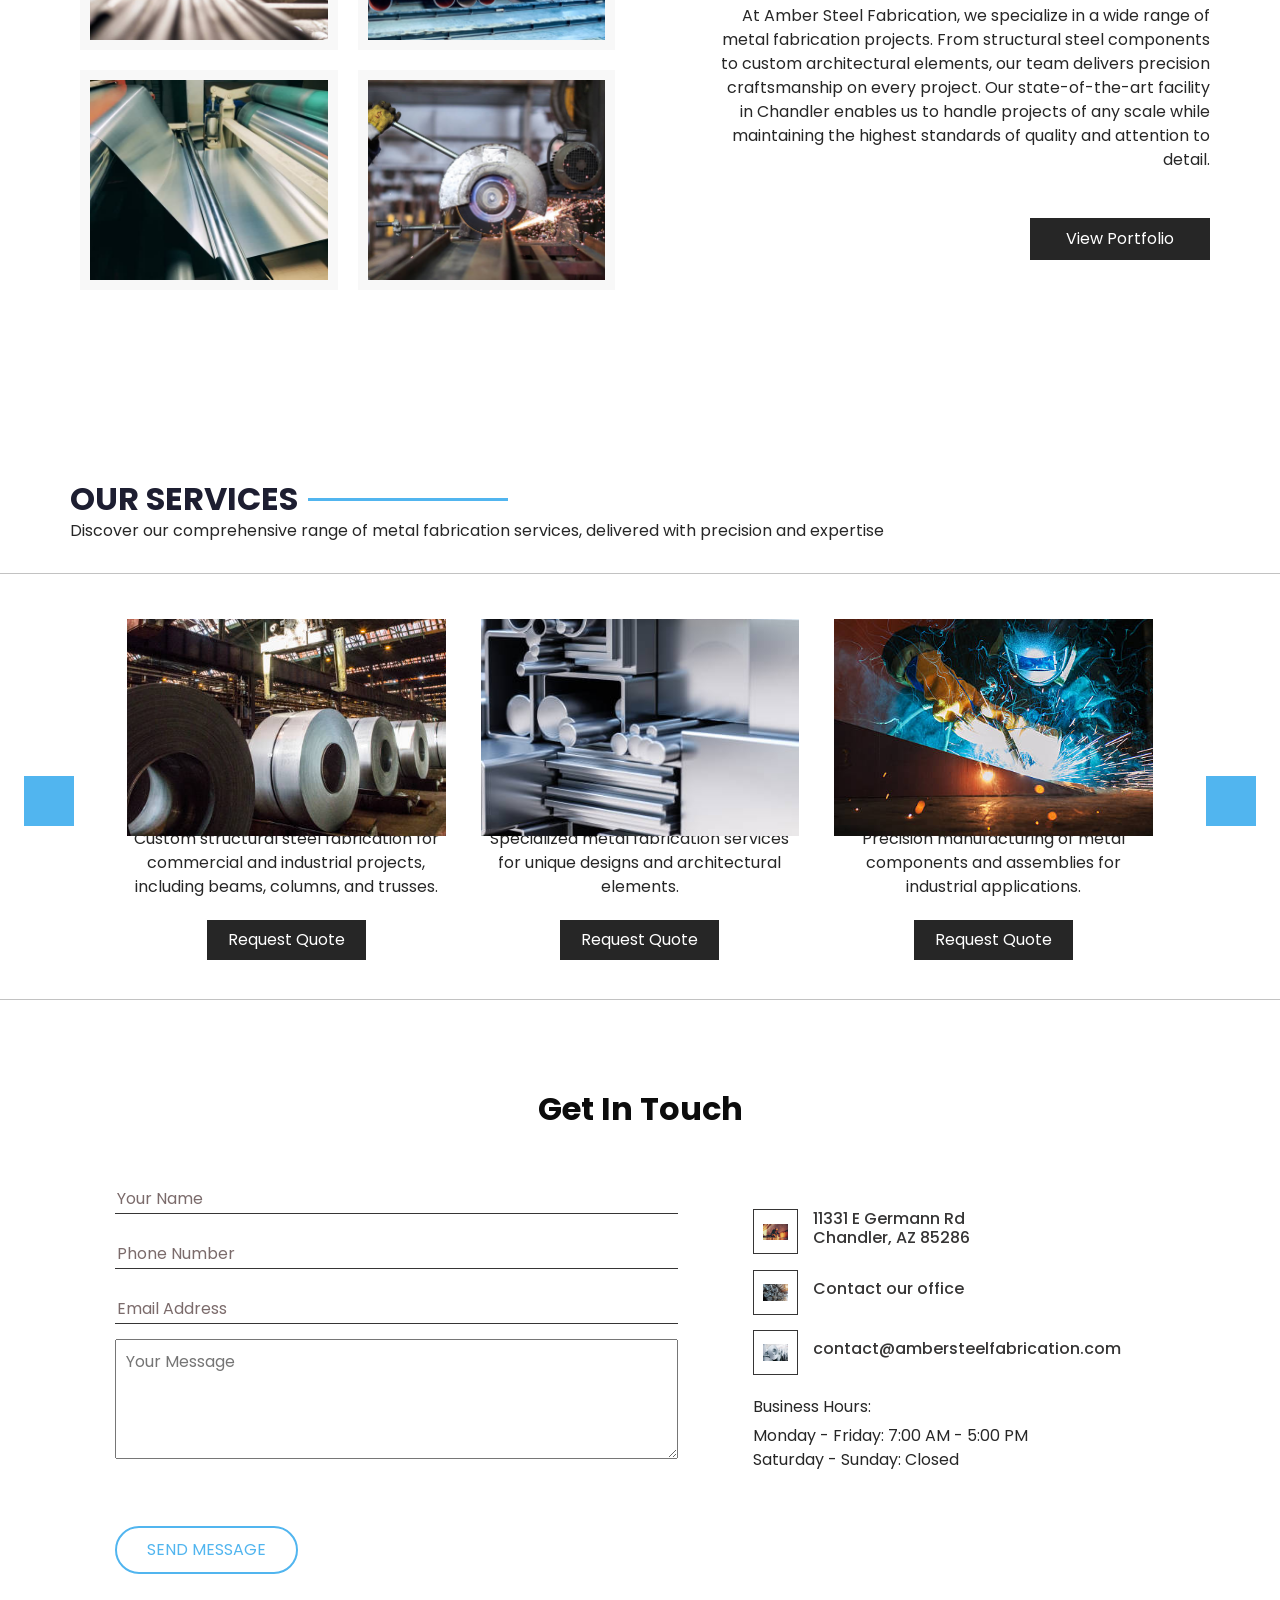
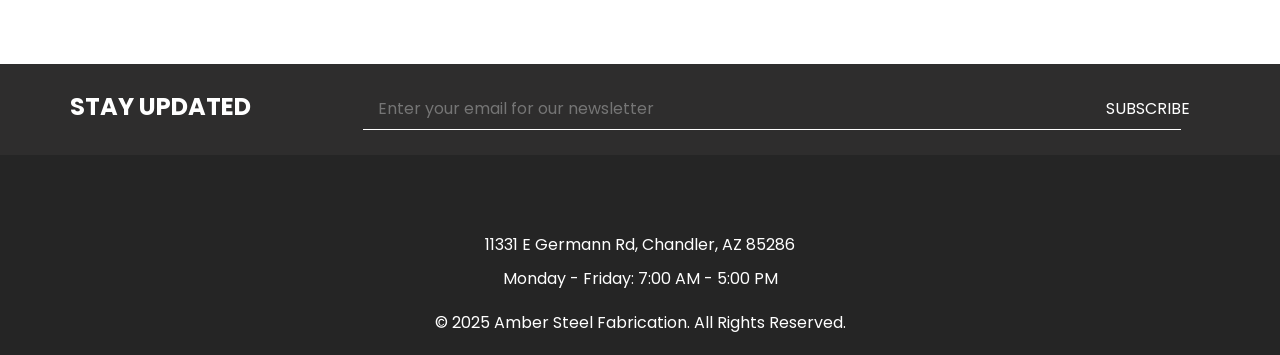
==== commit c738e28f: "Add files via upload" ====
--- a/index.html
+++ b/index.html
@@ -12,13 +12,17 @@
   <meta name="description" content="" />
   <meta name="author" content="" />
 
-  <title>AMBER</title>
+  <title>AMBER STEEL</title>
+  <!-- slider stylesheet -->
+  <link rel="stylesheet" type="text/css"
+    href="https://cdnjs.cloudflare.com/ajax/libs/OwlCarousel2/2.3.4/assets/owl.carousel.min.css" />
 
   <!-- bootstrap core css -->
   <link rel="stylesheet" type="text/css" href="css/bootstrap.css" />
 
   <!-- fonts style -->
-  <link href="https://fonts.googleapis.com/css?family=Open+Sans:400,700|Poppins:400,600,700&display=swap" rel="stylesheet" />
+  <link href="https://fonts.googleapis.com/css?family=Open+Sans:400,700|Poppins:400,700|Raleway:400,700&display=swap"
+    rel="stylesheet" />
 
   <!-- Custom styles for this template -->
   <link href="css/style.css" rel="stylesheet" />
@@ -29,450 +33,433 @@
 <body>
   <div class="hero_area">
     <!-- header section strats -->
-
-<header class="header_section">
+    <header class="header_section">
+      <div class="container-fluid">
+        <nav class="navbar navbar-expand-lg custom_nav-container">
+          <a class="navbar-brand" href="index.html">
+            <img src="images/1.jpg" alt="Amber Steel Fabrication Logo" style="max-width: 100%; height: auto; width: auto; max-height: 60px; object-fit: contain;"/>
+            <span style="color: black;">
+              Amber Steel
+            </span>
+          </a>
+
+          <div class="navbar-collapse" id="">
+            <div class="custom_menu-btn">
+              <button onclick="openNav()">
+                <span class="s-1"> </span>
+                <span class="s-2"> </span>
+                <span class="s-3"> </span>
+              </button>
+            </div>
+            <div id="myNav" class="overlay">
+              <div class="overlay-content">
+                <a href="index.html">HOME</a>
+                <a href="about.html">ABOUT</a>
+                <a href="contact.html">Contact Us</a>
+              </div>
+            </div>
+          </div>
+        </nav>
+      </div>
+    </header>
+    <!-- end header section -->
+    <!-- slider section -->
+<section class="slider_section position-relative">
+  <div class="side_heading">
+    <h5>
+      P
+      r
+      e
+      c
+      i
+      s
+      i
+      o
+      n
+    </h5>
+  </div>
   <div class="container-fluid">
-      <nav class="navbar navbar-expand-lg custom_nav-container">
-          <a class="navbar-brand" href="index.html">
-              <img src="images/logo.png" alt="" style="width: 50px; height: auto;" />
-              <span>
-                  Amber Steel Fabrication
-              </span>
-          </a>
-          <button class="navbar-toggler" type="button" data-toggle="collapse" data-target="#navbarSupportedContent"
-              aria-controls="navbarSupportedContent" aria-expanded="false" aria-label="Toggle navigation">
-              <span class="navbar-toggler-icon"></span>
-          </button>
-
-          <div class="collapse navbar-collapse ml-auto" id="navbarSupportedContent">
-              <ul class="navbar-nav  ">
-                  <li class="nav-item active">
-                      <a class="nav-link" href="index.html">Home <span class="sr-only">(current)</span></a>
-                  </li>
-                  <li class="nav-item">
-                      <a class="nav-link" href="about.html">About</a>
-                  </li>
-                  <li class="nav-item">
-                      <a class="nav-link" href="service.html">Services</a>
-                  </li>
-                  <li class="nav-item">
-                      <a class="nav-link" href="contact.html">Contact us</a>
-                  </li>
-              </ul>
-              <form class="form-inline my-2 my-lg-0 ml-0 ml-lg-4 mb-3 mb-lg-0">
-                
-                  <button class="btn  my-2 my-sm-0 nav_search-btn" type="submit"></button>
-              </form>
-          </div>
-      </nav>
-  </div>
-</header>
-<!-- end header section -->
-    <!-- slider section -->
-<section class=" slider_section ">
-  <div id="carouselExampleIndicators" class="carousel slide" data-ride="carousel">
-      <div class="carousel-inner">
-          <div class="carousel-item active">
-              <div class="container">
-                  <div class="row">
-                      <div class="col-md-7">
-                          <div class="detail-box">
-                              <h1>
-                                  Custom
-                                  <br />
-                                  <span>
-                                      Metal Fabrication
-                                  </span>
-                              </h1>
-                              <p>
-                                  Amber Steel Fabrication provides precision metalwork solutions tailored to your
-                                  specific needs.
-                              </p>
-                              <div class="btn-box">
-                                  <a href="about.html" class="btn-1">Read more</a>
-                                  <a href="contact.html" class="btn-2">Get A Quote</a>
-                              </div>
-                          </div>
-                      </div>
-                      <div class="col-md-5">
-                          <div class="img-box">
-                              <img src="images/slider-img.png" alt="" style="width: 100%; height: auto;" />
-                          </div>
-                      </div>
-                  </div>
-              </div>
-          </div>
-          <div class="carousel-item ">
-              <div class="container">
-                  <div class="row">
-                      <div class="col-md-7">
-                          <div class="detail-box">
-                              <h1>
-                                  Structural
-                                  <br />
-                                  <span>
-                                      Steel Experts
-                                  </span>
-                              </h1>
-                              <p>
-                                  From structural steel fabrication to intricate metal designs, we deliver top-notch
-                                  craftsmanship.
-                              </p>
-                              <div class="btn-box">
-                                  <a href="about.html" class="btn-1">Read more</a>
-                                  <a href="contact.html" class="btn-2">Get A Quote</a>
-                              </div>
-                          </div>
-                      </div>
-                      <div class="col-md-5">
-                          <div class="img-box">
-                              <img src="images/slider-img.png" alt="" style="width: 100%; height: auto;" />
-                          </div>
-                      </div>
-                  </div>
-              </div>
-          </div>
-          <div class="carousel-item ">
-              <div class="container">
-                  <div class="row">
-                      <div class="col-md-7">
-                          <div class="detail-box">
-                              <h1>
-                                  Durable &
-                                  <br />
-                                  <span>
-                                      Functional Metal Products
-                                  </span>
-                              </h1>
-                              <p>
-                                  We are dedicated to creating durable and functional metal products with exceptional
-                                  customer service.
-                              </p>
-                              <div class="btn-box">
-                                  <a href="about.html" class="btn-1">Read more</a>
-                                  <a href="contact.html" class="btn-2">Get A Quote</a>
-                              </div>
-                          </div>
-                      </div>
-                      <div class="col-md-5">
-                          <div class="img-box">
-                              <img src="images/slider-img.png" alt="" style="width: 100%; height: auto;" />
-                          </div>
-                      </div>
-                  </div>
-              </div>
-          </div>
-      </div>
-      <div class="container idicator_container">
+    <div class="row">
+      <div class="col-lg-3 col-md-4 offset-md-1">
+        <div id="carouselExampleIndicators" class="carousel slide" data-ride="carousel">
           <ol class="carousel-indicators">
-              <li data-target="#carouselExampleIndicators" data-slide-to="0" class="active"></li>
-              <li data-target="#carouselExampleIndicators" data-slide-to="1"></li>
-              <li data-target="#carouselExampleIndicators" data-slide-to="2"></li>
+            <li data-target="#carouselExampleIndicators" data-slide-to="0" class="active">
+              01
+            </li>
+            <li data-target="#carouselExampleIndicators" data-slide-to="1">
+              02
+            </li>
+            <li data-target="#carouselExampleIndicators" data-slide-to="2">
+              03
+            </li>
+            <li data-target="#carouselExampleIndicators" data-slide-to="3">
+              04
+            </li>
           </ol>
-      </div>
+          <div class="carousel-inner">
+            <div class="carousel-item active">
+              <div class="img-box b-1">
+                <img src="images/2.jpg" alt="Metal Fabrication Work" style="width: 100%; height: 100%; object-fit: cover; max-height: 500px;"/>
+              </div>
+            </div>
+            <div class="carousel-item">
+              <div class="img-box b-2">
+                <img src="images/3.jpg" alt="Custom Steel Work" style="width: 100%; height: 100%; object-fit: cover; max-height: 500px;"/>
+              </div>
+            </div>
+            <div class="carousel-item">
+              <div class="img-box b-3">
+                <img src="images/4.jpg" alt="Structural Steel Projects" style="width: 100%; height: 100%; object-fit: cover; max-height: 500px;"/>
+              </div>
+            </div>
+            <div class="carousel-item">
+              <div class="img-box b-4">
+                <img src="images/5.jpg" alt="Metal Fabrication Facility" style="width: 100%; height: 100%; object-fit: cover; max-height: 500px;"/>
+              </div>
+            </div>
+          </div>
+          <div class="carousel_btn-box">
+            <a class="carousel-control-prev" href="#carouselExampleIndicators" role="button" data-slide="prev">
+              <span class="sr-only">Previous</span>
+            </a>
+            <a class="carousel-control-next" href="#carouselExampleIndicators" role="button" data-slide="next">
+              <span class="sr-only">Next</span>
+            </a>
+          </div>
+        </div>
+      </div>
+      <div class="col-md-5 offset-md-1">
+        <div class="detail-box">
+          <h1>
+            Quality <br>
+            Metal Fabrication
+          </h1>
+          <p>
+            Based in Chandler, AZ, Amber Steel Fabrication delivers precision metal work and custom fabrication solutions. 
+            With state-of-the-art equipment and skilled craftsmen, we transform your metal fabrication needs into reality.
+          </p>
+
+          <div class="btn-box">
+            <a href="contact.html" class="btn-1">
+              Contact Us
+            </a>
+            <a href="about.html" class="btn-2">
+              Learn More
+            </a>
+          </div>
+
+        </div>
+      </div>
+    </div>
   </div>
 </section>
 <!-- end slider section -->
   </div>
 
   <!-- about section -->
-<section class="about_section layout_padding">
+<section class="about_section">
+  <div class="container-fluid">
+    <div class="row">
+      <div class="col-md-5 offset-md-1">
+        <div class="detail-box">
+          <div class="heading_container">
+            <h2>
+              About <br>
+              Our <br>
+              Expertise
+            </h2>
+            <hr>
+          </div>
+          <p>
+            With years of experience in metal fabrication, Amber Steel Fabrication has established itself as a leading 
+            provider of custom metalwork solutions in Chandler, AZ. Our state-of-the-art facility at 11331 E Germann Rd 
+            is equipped with cutting-edge technology and staffed by skilled craftsmen who are committed to delivering 
+            exceptional quality in every project. From structural steel fabrication to intricate metal designs, 
+            we pride ourselves on precision, durability, and customer satisfaction.
+          </p>
+          <a href="about.html">
+           
+          </a>
+        </div>
+      </div>
+      <div class="col-md-6 px-0">
+        <div class="img-box">
+          <img src="images/6.jpg" alt="Amber Steel Fabrication Facility" style="width: 100%; height: 100%; object-fit: cover; max-height: 600px;">
+        </div>
+      </div>
+    </div>
+  </div>
+</section>
+<!-- end about section -->
+
+<!-- projects section -->
+<section class="dish_section layout_padding">
   <div class="container">
-      <div class="heading_container">
-          <h2><span>About</span> Amber Steel Fabrication</h2>
-      </div>
+    <div class="row">
+      <div class="col-md-6">
+        <div class="dish_container">
+          <div class="box">
+            <img src="images/7.jpg" alt="Structural Steel Fabrication" style="width: 100%; height: 100%; object-fit: cover; min-height: 200px; max-height: 300px;">
+          </div>
+          <div class="box">
+            <img src="images/8.jpg" alt="Custom Metal Work" style="width: 100%; height: 100%; object-fit: cover; min-height: 200px; max-height: 300px;">
+          </div>
+          <div class="box">
+            <img src="images/9.jpg" alt="Industrial Metal Fabrication" style="width: 100%; height: 100%; object-fit: cover; min-height: 200px; max-height: 300px;">
+          </div>
+          <div class="box">
+            <img src="images/10.jpg" alt="Precision Metal Components" style="width: 100%; height: 100%; object-fit: cover; min-height: 200px; max-height: 300px;">
+          </div>
+        </div>
+      </div>
+      <div class="col-md-6">
+        <div class="detail-box">
+          <div class="heading_container">
+            <hr>
+            <h2>
+              Our <br>
+              Metal <br>
+              Projects
+            </h2>
+          </div>
+          <p>
+            At Amber Steel Fabrication, we specialize in a wide range of metal fabrication projects. From structural 
+            steel components to custom architectural elements, our team delivers precision craftsmanship on every project. 
+            Our state-of-the-art facility in Chandler enables us to handle projects of any scale while maintaining the 
+            highest standards of quality and attention to detail.
+          </p>
+          <a href="about.html">
+            View Portfolio
+          </a>
+        </div>
+      </div>
+    </div>
+  </div>
+</section>
+<!-- end projects section -->
+
+  <!-- services section -->
+<section class="hot_section layout_padding">
+  <div class="container">
+    <div class="heading_container">
+      <h2>
+        Our Services
+      </h2>
+      <hr>
+    </div>
+    <p>
+      Discover our comprehensive range of metal fabrication services, delivered with precision and expertise
+    </p>
+  </div>
+  <div class="carousel_container">
+    <div class="container">
+      <div class="carousel-wrap">
+        <div class="owl-carousel">
+          <div class="item">
+            <div class="box">
+              <div class="img-box">
+                <img src="images/11.jpg" alt="Structural Steel Fabrication" style="width: 100%; height: 300px; object-fit: cover;"/>
+              </div>
+              <div class="detail-box">
+                <h4>
+                  Structural Steel
+                </h4>
+                <p>
+                  Custom structural steel fabrication for commercial and industrial projects, including beams, columns, and trusses.
+                </p>
+                <a href="contact.html">
+                  Request Quote
+                </a>
+              </div>
+            </div>
+          </div>
+          <div class="item">
+            <div class="box">
+              <div class="img-box">
+                <img src="images/12.jpg" alt="Custom Metal Works" style="width: 100%; height: 300px; object-fit: cover;"/>
+              </div>
+              <div class="detail-box">
+                <h4>
+                  Custom Metalwork
+                </h4>
+                <p>
+                  Specialized metal fabrication services for unique designs and architectural elements.
+                </p>
+                <a href="contact.html">
+                  Request Quote
+                </a>
+              </div>
+            </div>
+          </div>
+          <div class="item">
+            <div class="box">
+              <div class="img-box">
+                <img src="images/13.jpg" alt="Metal Components Manufacturing" style="width: 100%; height: 300px; object-fit: cover;"/>
+              </div>
+              <div class="detail-box">
+                <h4>
+                  Industrial Solutions
+                </h4>
+                <p>
+                  Precision manufacturing of metal components and assemblies for industrial applications.
+                </p>
+                <a href="contact.html">
+                  Request Quote
+                </a>
+              </div>
+            </div>
+          </div>
+        </div>
+      </div>
+    </div>
+  </div>
+</section>
+<!-- end services section -->
+
+
+
+  <!-- contact section -->
+<section class="contact_section layout_padding-bottom">
+  <div class="container">
+    <h2>
+      Get In Touch
+    </h2>
+    <div class="row">
+      <div class="col-md-7">
+        <div class="form_container">
+          <form action="">
+            <input type="text" placeholder="Your Name" style="width: 100%; margin-bottom: 15px;">
+            <input type="text" placeholder="Phone Number" style="width: 100%; margin-bottom: 15px;">
+            <input type="email" placeholder="Email Address" style="width: 100%; margin-bottom: 15px;">
+            <textarea placeholder="Your Message" class="message_input" style="width: 100%; height: 120px; margin-bottom: 15px; padding: 10px;"></textarea>
+            <button style="width: auto; padding: 10px 30px;">
+              Send Message
+            </button>
+          </form>
+        </div>
+      </div>
+      <div class="col-md-5">
+        <div class="contact_box">
+          <a href="https://maps.google.com/?q=11331+E+Germann+Rd+Chandler+AZ+85286" target="_blank">
+            <div class="img-box">
+              <img src="images/14.jpg" alt="Location Icon" style="width: 25px; height: 25px; object-fit: contain;">
+            </div>
+            <h6>
+              11331 E Germann Rd<br>
+              Chandler, AZ 85286
+            </h6>
+          </a>
+          <a href="tel:+14801234567">
+            <div class="img-box">
+              <img src="images/15.jpg" alt="Phone Icon" style="width: 25px; height: 25px; object-fit: contain;">
+            </div>
+            <h6>
+              Contact our office
+            </h6>
+          </a>
+          <a href="mailto:contact@ambersteelfabrication.com">
+            <div class="img-box">
+              <img src="images/16.jpg" alt="Email Icon" style="width: 25px; height: 25px; object-fit: contain;">
+            </div>
+            <h6>
+              contact@ambersteelfabrication.com
+            </h6>
+          </a>
+          <div style="margin-top: 20px;">
+            <p style="margin: 0;">Business Hours:</p>
+            <p style="margin: 5px 0;">Monday - Friday: 7:00 AM - 5:00 PM<br>
+            Saturday - Sunday: Closed</p>
+          </div>
+        </div>
+      </div>
+    </div>
+  </div>
+</section>
+<!-- end contact section -->
+
+<!-- subscribe section -->
+<section class="subscribe_section">
+  <div class="container">
+    <form action="">
       <div class="row">
-          <div class="col-md-6 px-0">
-              <div class="img_container">
-                  <div class="img-box">
-                      <img src="images/about-img.png" alt="" style="width: 100%; height: auto;" />
-                  </div>
-                  <div class="btn-box">
-                      <a href="">
-                          Read More
-                      </a>
-                  </div>
-              </div>
-          </div>
-          <div class="col-md-6 px-0">
-              <div class="detail-box">
-                  <h3>
-                      Quality Metal Fabrication
-                  </h3>
-                  <p>
-                      Amber Steel Fabrication is a reputable company based in Chandler, AZ, specializing in metal
-                      fabrication services. With a focus on precision and quality, they offer a range of custom
-                      metalwork solutions to meet their clients' needs.
-                  </p>
-                  <p>
-                      From structural steel fabrication to intricate metal designs, Amber Steel Fabrication is known
-                      for their expertise in creating durable and functional metal products. Their skilled team is
-                      dedicated to delivering top-notch craftsmanship and exceptional customer service.
-                  </p>
-              </div>
-          </div>
-      </div>
-  </div>
-</section>
-<!-- end about section -->
-
-  <!-- service section -->
-<section class="service_section layout_padding-top">
-  <div class="container">
-      <div class="heading_container">
-          <h2>
-              Our Services
-          </h2>
-      </div>
-      <div class="service_container">
-          <div class="box b1">
-              <div class="img-box">
-                  <img src="images/s-1.jpg" alt="" style="width: 100%; height: auto;" />
-              </div>
-              <div class="detail-box">
-                  <h6>
-                      Structural Steel Fabrication
-                  </h6>
-                  <p>
-                      We specialize in structural steel fabrication, providing durable and reliable solutions for
-                      construction projects of all sizes.
-                  </p>
-                  
-              </div>
-          </div>
-          <div class="box b2">
-              <div class="img-box">
-                  <img src="images/s-2.jpg" alt="" style="width: 100%; height: auto;" />
-              </div>
-              <div class="detail-box">
-                  <h6>
-                      Custom Metalwork
-                  </h6>
-                  <p>
-                      From intricate designs to specialized components, we offer custom metalwork services tailored to
-                      meet your unique specifications.
-                  </p>
-                 
-              </div>
-          </div>
-          <div class="box b3">
-              <div class="img-box">
-                  <img src="images/s-3.jpg" alt="" style="width: 100%; height: auto;" />
-              </div>
-              <div class="detail-box">
-                  <h6>
-                      Metal Design & Engineering
-                  </h6>
-                  <p>
-                      Our experienced team provides comprehensive metal design and engineering services, ensuring
-                      precision and functionality in every project.
-                  </p>
-                 
-              </div>
-          </div>
-      </div>
-  </div>
-</section>
-<!-- end service section -->
-
-  <!-- product section -->
-<section class="product_section layout_padding">
-  <div class="container">
-      <div class="heading_container">
-          <h2>
-              Our Products
-          </h2>
-      </div>
-      <div class="product_container">
+        <div class="col-lg-3 col-md-4">
+          <label for="subEmail">
+            Stay Updated
+          </label>
+        </div>
+        <div class="col-lg-9 col-md-8">
           <div class="box">
-              <img src="images/p-1.jpg" alt="" style="width: 100%; height: auto;" />
-          </div>
-          <div class="box">
-              <img src="images/p-2.jpg" alt="" style="width: 100%; height: auto;" />
-          </div>
-          <div class="box">
-              <img src="images/p-3.jpg" alt="" style="width: 100%; height: auto;" />
-          </div>
-          <div class="box">
-              <img src="images/p-4.jpg" alt="" style="width: 100%; height: auto;" />
-          </div>
-          <div class="box">
-              <img src="images/p-5.jpg" alt="" style="width: 100%; height: auto;" />
-          </div>
-          <div class="box">
-              <img src="images/p-6.jpg" alt="" style="width: 100%; height: auto;" />
-          </div>
-          <div class="box">
-              <img src="images/p-7.jpg" alt="" style="width: 100%; height: auto;" />
-          </div>
-          <div class="box">
-              <img src="images/p-8.jpg" alt="" style="width: 100%; height: auto;" />
-          </div>
-      </div>
-      <div class="btn-box">
-          
-      </div>
-  </div>
-</section>
-<!-- end product section -->
-
-  
-
-  <!-- metal section -->
-<section class="metal_section layout_padding">
-  <div class="container">
-      <div class="detail-box">
-          <h2 style="color: black;">
-              Your Vision, Our Expertise: <br />
-              Precision Metal <br />
-              Fabrication
-          </h2>
-          <a href="contact.html">
-              Get A Quote
-          </a>
-      </div>
-  </div>
-</section>
-<!-- end metal section -->
-
-<!-- contact section -->
-<section class="contact_section layout_padding">
-  <div class="container">
-      <div class="heading_container">
-          <h2>
-              Get In touch
-          </h2>
-      </div>
-      <div class="">
-          <div class="row">
-              <div class="col-md-6 ">
-                  <form action="">
-                      <div class="contact_form-container">
-                          <div>
-                              <div>
-                                  <input type="text" placeholder="Full Name" />
-                              </div>
-                              <div>
-                                  <input type="email" placeholder="Email " />
-                              </div>
-                              <div>
-                                  <input type="text" placeholder="Phone Number" />
-                              </div>
-                              <div class="">
-                                  <input type="text" placeholder="Message" class="message_input" />
-                              </div>
-                              <div class=" ">
-                                  <button type="submit">
-                                      Send
-                                  </button>
-                              </div>
-                          </div>
-                      </div>
-                  </form>
-              </div>
-              <div class="col-md-6">
-                  <div class="img-box">
-                      <img src="images/map.png" alt="" style="width: 100%; height: auto;" />
-                  </div>
-              </div>
-          </div>
-      </div>
-  </div>
-</section>
-<!-- end contact section -->
-
-
- <!-- info section -->
-<section class="info_section ">
-  <div class="container">
-      <div class="row">
-          <div class="col-md-3">
-              <div class="info_logo">
-                  <a class="navbar-brand" href="index.html">
-                      <img src="images/logo.png" alt="" style="width: 50px; height: auto;" />
-                      <span>
-                          Amber Steel Fabrication
-                      </span>
-                  </a>
-                  <p>
-                      Amber Steel Fabrication is your trusted partner for quality metal fabrication services in
-                      Chandler, AZ.
-                  </p>
-              </div>
-          </div>
-          <div class="col-md-3">
-              <div class="info_links">
-                  <h5>
-                      Useful Links
-                  </h5>
-                  <ul>
-                      <li>
-                          <a href="index.html">
-                              Home
-                          </a>
-                      </li>
-                      <li>
-                          <a href="about.html">
-                              About
-                          </a>
-                      </li>
-                      <li>
-                          <a href="service.html">
-                              Services
-                          </a>
-                      </li>
-                      <li>
-                          <a href="contact.html">
-                              Contact Us
-                          </a>
-                      </li>
-                  </ul>
-              </div>
-          </div>
-          <div class="col-md-3">
-              <div class="info_info">
-                  <h5>
-                      Contact Us
-                  </h5>
-                  <p>
-                      11331 E Germann Rd,<br>
-                      Chandler, AZ 85286<br>
-                      (480) 821-0004<br>
-                      info@ambersteelfabrication.com
-                  </p>
-              </div>
-          </div>
-          <div class="col-md-3">
-              <div class="info_form ">
-                  <h5>
-                      Newsletter
-                  </h5>
-                  <form action="">
-                      <input type="email" placeholder="Enter your email">
-                      <button>
-                          Subscribe
-                      </button>
-                  </form>
-              </div>
-          </div>
-      </div>
-  </div>
-</section>
-<!-- end info_section -->
-
-
-
-
-  <!-- footer section -->
-  <footer class="container-fluid footer_section">
-    <p>
-      &copy; 2021 All Rights Reserved. 
+            <input type="email" placeholder="Enter your email for our newsletter" id="subEmail" style="width: 100%; padding: 8px 15px;">
+            <button style="padding: 8px 20px;">
+              Subscribe
+            </button>
+          </div>
+        </div>
+      </div>
+    </form>
+  </div>
+</section>
+<!-- end subscribe section -->
+
+<!-- footer section -->
+<section class="container-fluid footer_section">
+  <div class="social_container">
+    <h4>
+     
+    </h4>
+   
+  </div>
+  <div style="text-align: center; margin: 20px 0;">
+    <p style="margin-bottom: 10px;">
+      11331 E Germann Rd, Chandler, AZ 85286
     </p>
-  </footer>
-  <!-- footer section -->
+    <p style="margin-bottom: 10px;">
+      Monday - Friday: 7:00 AM - 5:00 PM
+    </p>
+  </div>
+  <p>
+    &copy; 2025 Amber Steel Fabrication. All Rights Reserved. 
+  </p>
+</section>
+<!-- footer section -->
 
   <script type="text/javascript" src="js/jquery-3.4.1.min.js"></script>
   <script type="text/javascript" src="js/bootstrap.js"></script>
+  <script type="text/javascript" src="https://cdnjs.cloudflare.com/ajax/libs/OwlCarousel2/2.3.4/owl.carousel.min.js">
+  </script>
+
+  <script>
+    function openNav() {
+      document.getElementById("myNav").classList.toggle("menu_width");
+      document
+        .querySelector(".custom_menu-btn")
+        .classList.toggle("menu_btn-style");
+    }
+  </script>
+
+  <!-- owl carousel script -->
+  <script type="text/javascript">
+    $(".owl-carousel").owlCarousel({
+      loop: true,
+      margin: 35,
+      navText: [],
+      autoplay: true,
+      autoplayHoverPause: true,
+      responsive: {
+        0: {
+          items: 1
+        },
+        600: {
+          items: 2
+        },
+        1000: {
+          items: 3
+        }
+      }
+    });
+  </script>
+  <!-- end owl carousel script -->
+
 </body>
 
 </html>
--- a/css/style.css
+++ b/css/style.css
@@ -1,219 +1,211 @@
+@font-face {
+  font-family: American Typewriter;
+  src: url(../fonts/AmericanTypewriterBQ-Bold.otf);
+}
+
+p {
+  color: #272727;
+}
+
 body {
-  font-family: "Roboto", sans-serif; /* Changed font */
-  color: #e0e0e0; /* Updated text color */
-  background-color: #121212; /* Updated dark background */
+  font-family: 'Poppins', sans-serif;
+  color: #0c0c0c;
+  background-color: #ffffff;
+}
+
+.layout_margin {
+  margin: 90px 0;
 }
 
 .layout_padding {
-  padding: 60px 0; /* Slightly reduced padding */
+  padding: 90px 0;
 }
 
 .layout_padding2 {
-  padding: 35px 0; /* Reduced padding */
+  padding: 45px 0;
 }
 
 .layout_padding2-top {
-  padding-top: 35px; /* Reduced padding */
+  padding-top: 45px;
 }
 
 .layout_padding2-bottom {
-  padding-bottom: 35px; /* Reduced padding */
+  padding-bottom: 45px;
 }
 
 .layout_padding-top {
-  padding-top: 60px; /* Slightly reduced padding */
+  padding-top: 90px;
 }
 
 .layout_padding-bottom {
-  padding-bottom: 60px; /* Slightly reduced padding */
+  padding-bottom: 90px;
 }
 
 .heading_container {
   display: -webkit-box;
   display: -ms-flexbox;
   display: flex;
-  -webkit-box-pack: start; /* Align headings to the left */
-      -ms-flex-pack: start;
-          justify-content: flex-start;
+  -webkit-box-align: center;
+      -ms-flex-align: center;
+          align-items: center;
 }
 
 .heading_container h2 {
+  font-weight: bold;
+  color: #1d1e31;
   position: relative;
-  font-weight: 700; /* Bolder heading font */
-  text-transform: uppercase;
-  padding-bottom: 15px; /* Increased padding */
-  font-size: 2.5rem; /* Increased font size */
-}
-
-.heading_container h2::before {
-  content: "";
-  width: 50px; /* Slightly wider */
-  height: 5px; /* Reduced height */
-  background-color: #1e90ff; /* Updated primary blue */
-  border-radius: 5px; /* Less rounded */
-  position: absolute;
-  bottom: 0;
-  left: 0;
+  text-transform: uppercase;
+}
+
+.heading_container hr {
+  margin: 0 10px;
+  border: none;
+  -webkit-box-flex: 1;
+      -ms-flex: 1;
+          flex: 1;
+  max-width: 200px;
+  height: 3px;
+  background-color: #51b5ef;
+}
+
+.hero_next_section-margin {
+  margin-top: 100px;
 }
 
 /*header section*/
 .hero_area {
-  height: 85vh; /* Reduced height */
-  background-image: url(../images/hero-bg.jpg);
-  background-size: cover;
-  background-position: center; /* Center the background image */
-  background-color: rgba(0, 123, 255, 0.8); /* Semi-transparent blue overlay */
-  background-blend-mode: overlay; /* Apply overlay blend mode */
-  display: -webkit-box;
-  display: -ms-flexbox;
-  display: flex;
-  -webkit-box-align: center;
-      -ms-flex-align: center;
-          align-items: center; /* Vertically center content */
-  position: relative; /* Ensure position for overlay */
-}
+  height: 100vh;
+  position: relative;
+}
+
 .hero_area::before {
   content: "";
   position: absolute;
   top: 0;
   left: 0;
-  width: 100%;
+  width: 18%;
+  min-width: 150px;
   height: 100%;
-  background: rgba(0, 0, 0, 0.5); /* Dark overlay */
-  z-index: 0;
-}
-.hero_area > * {
-  position: relative;
-  z-index: 1;
-}
-
-.hero_area .top_nav {
-  background-color: rgba(28, 28, 28, 0.9); /* Darker transparent background */
-  padding: 8px 0; /* Reduced padding */
-}
-
-.hero_area .top_nav .contact_link-container {
-  display: -webkit-box;
-  display: -ms-flexbox;
-  display: flex;
-  -webkit-box-pack: end; /* Align to the right */
-      -ms-flex-pack: end;
-          justify-content: flex-end;
-}
-
-.hero_area .top_nav .contact_link-container a {
-  display: -webkit-box;
-  display: -ms-flexbox;
-  display: flex;
-  -webkit-box-align: center;
-      -ms-flex-align: center;
-          align-items: center;
-  color: #fff; /* White text color */
-  font-size: 14px; /* Reduced font size */
-  padding: 0 15px; /* Reduced padding */
-  border-right: 1px solid rgba(255, 255, 255, 0.3); /* Lighter border */
-}
-
-.hero_area .top_nav .contact_link-container a:last-child {
-  border-right: none; /* Remove border on last item */
-}
-
-.hero_area .top_nav .contact_link-container a img {
-  width: 14px; /* Reduced image size */
-  margin-right: 5px; /* Increased margin */
+  background: -webkit-gradient(linear, left top, right top, from(#51b5ef), to(#436bf1));
+  background: linear-gradient(to right, #51b5ef, #436bf1);
 }
 
 .sub_page .hero_area {
   height: auto;
 }
 
-.sub_page .custom_nav-container.navbar-expand-lg .navbar-nav .nav-item .nav-link {
-  padding-bottom: 15px; /* Reduced padding */
-}
-
-.hero_area.sub_pages {
-  height: auto;
-}
-
-.header_section {
-  padding: 15px 0; /* Added padding */
-  background-color: #fff; /* White background */
-  -webkit-box-shadow: 0 2px 5px rgba(0, 0, 0, 0.1);
-          box-shadow: 0 2px 5px rgba(0, 0, 0, 0.1); /* Subtle shadow */
+.sub_page .hero_area::before {
+  width: 160px;
 }
 
 .header_section .container-fluid {
-  padding-right: 30px; /* Increased padding */
-  padding-left: 30px; /* Increased padding */
+  padding-right: 25px;
+  padding-left: 25px;
 }
 
 .header_section .nav_container {
   margin: 0 auto;
 }
 
-#navbarSupportedContent {
-  -webkit-box-pack: justify;
-      -ms-flex-pack: justify;
-          justify-content: space-between;
-  padding: 0; /* Removed padding */
-}
-
-.custom_nav-container.navbar-expand-lg {
-  z-index: 99999;
-  padding: 0;
-  -webkit-box-align: center;
-      -ms-flex-align: center;
-          align-items: center;
-}
-
-.custom_nav-container.navbar-expand-lg .navbar-nav .nav-item .nav-link {
-  padding: 12px 18px; /* Adjusted padding */
-  color: #555; /* Darker text */
+.custom_nav-container.navbar-expand-lg .navbar-nav .nav-link img {
+  width: 22px;
+  margin-right: 15px;
+}
+
+.custom_nav-container.navbar-expand-lg .navbar-nav .nav-link {
+  padding: 0px 25px;
+  color: #fefeff;
   text-align: center;
-  text-transform: uppercase;
-  font-size: 0.9rem; /* Slightly smaller font */
-  -webkit-transition: all 0.3s ease;
-  transition: all 0.3s ease; /* Smooth transition */
-}
-
-.custom_nav-container.navbar-expand-lg .navbar-nav .nav-item:hover .nav-link, .custom_nav-container.navbar-expand-lg .navbar-nav .nav-item.active .nav-link {
-  background-color: #1e90ff; /* Updated primary blue */
-  color: #fff;
-}
-
-.custom_nav-container.navbar-expand-lg .form-inline input {
-  background-color: #f2f2f2; /* Light gray */
-  border: 1px solid #ddd; /* Added border */
+  font-family: "Roboto", sans-serif;
+}
+
+.custom_menu-btn {
+  z-index: 9;
+  position: absolute;
+  right: 5px;
+  top: 14px;
+}
+
+.custom_menu-btn button {
+  margin-top: 12px;
   outline: none;
-  width: 220px; /* Reduced width */
-  height: 38px; /* Reduced height */
-  border-radius: 4px; /* Less rounded */
-  padding-left: 12px; /* Reduced padding */
-  color: #555;
-}
-
-.custom_nav-container.navbar-expand-lg .form-inline input::-webkit-input-placeholder {
-  color: #999;
-}
-
-.custom_nav-container.navbar-expand-lg .form-inline input:-ms-input-placeholder {
-  color: #999;
-}
-
-.custom_nav-container.navbar-expand-lg .form-inline input::-ms-input-placeholder {
-  color: #999;
-}
-
-.custom_nav-container.navbar-expand-lg .form-inline input::placeholder {
-  color: #999;
-}
-
-.custom_nav-container.navbar-expand-lg .form-inline button {
-  margin-left: -40px; /* Adjusted margin */
-  background: none; /* Transparent background */
   border: none;
-  color: #555;
-  cursor: pointer;
+  background-color: transparent;
+}
+
+.custom_menu-btn span {
+  display: block;
+  width: 40px;
+  height: 4px;
+  background-color: #262626;
+  margin: 7px 0;
+  -webkit-transition: all .3s;
+  transition: all .3s;
+}
+
+.menu_btn-style button {
+  position: fixed;
+  right: 20px;
+  top: 14px;
+}
+
+.menu_btn-style button .s-1 {
+  -webkit-transform: rotate(45deg) translateY(15.5px);
+          transform: rotate(45deg) translateY(15.5px);
+}
+
+.menu_btn-style button .s-2 {
+  -webkit-transform: translateX(100px);
+          transform: translateX(100px);
+}
+
+.menu_btn-style button .s-3 {
+  -webkit-transform: rotate(-45deg) translateY(-15.5px);
+          transform: rotate(-45deg) translateY(-15.5px);
+}
+
+.overlay {
+  height: 100%;
+  width: 0;
+  position: fixed;
+  z-index: 1;
+  top: 0;
+  left: 0;
+  background-color: black;
+  background-color: rgba(62, 103, 205, 0.9);
+  overflow-x: hidden;
+  -webkit-transition: 0.5s;
+  transition: 0.5s;
+}
+
+.overlay .closebtn {
+  position: absolute;
+  top: 0;
+  right: 30px;
+  font-size: 60px;
+}
+
+.overlay a {
+  padding: 0px;
+  text-decoration: none;
+  font-size: 22px;
+  color: #ffffff;
+  display: block;
+  -webkit-transition: 0.3s;
+  transition: 0.3s;
+  text-transform: uppercase;
+}
+
+.overlay-content {
+  position: relative;
+  top: 25%;
+  width: 100%;
+  text-align: center;
+  margin-top: 30px;
+}
+
+.menu_width {
+  width: 100%;
 }
 
 a,
@@ -224,7 +216,7 @@
 
 a:hover,
 a:focus {
-  color: #1e90ff; /* Updated primary blue on hover */
+  color: initial;
 }
 
 .btn,
@@ -236,23 +228,166 @@
 
 .custom_nav-container .nav_search-btn {
   background-image: url(../images/search-icon.png);
-  background-size: 16px; /* Reduced size */
+  background-size: 18px;
   background-repeat: no-repeat;
-  background-position: center; /* Center the icon */
-  width: 32px; /* Reduced width */
-  height: 32px; /* Reduced height */
+  width: 35px;
+  height: 35px;
   padding: 0;
   border: none;
-  opacity: 0.7; /* Reduced opacity */
-  -webkit-transition: opacity 0.3s ease;
-  transition: opacity 0.3s ease;
-}
-
-.custom_nav-container .nav_search-btn:hover {
-  opacity: 1; /* Full opacity on hover */
+  margin: 0 40px 0 15px;
+  background-position: center;
 }
 
 .navbar-brand {
+  display: -webkit-box;
+  display: -ms-flexbox;
+  display: flex;
+  -webkit-box-align: center;
+      -ms-flex-align: center;
+          align-items: center;
+  font-family: 'American Typewriter', sans-serif;
+  font-weight: 400;
+}
+
+.navbar-brand img {
+  width: 30px;
+  margin-right: 10px;
+}
+
+.navbar-brand span {
+  text-transform: uppercase;
+  font-size: 22px;
+  color: #ffffff;
+  margin-top: 5px;
+}
+
+.custom_nav-container {
+  z-index: 99999;
+  padding: 15px 0;
+}
+
+.custom_nav-container .navbar-toggler {
+  outline: none;
+}
+
+.custom_nav-container .navbar-toggler .navbar-toggler-icon {
+  background-image: url(../images/menu.png);
+  background-size: 55px;
+}
+
+.quote_btn-container a {
+  display: inline-block;
+  padding: 5px 15px;
+  background-color: #fc5d35;
+  color: #f7f7f7;
+  font-size: 14px;
+  text-transform: uppercase;
+}
+
+/*end header section*/
+.slider_section {
+  display: -webkit-box;
+  display: -ms-flexbox;
+  display: flex;
+  -webkit-box-align: center;
+      -ms-flex-align: center;
+          align-items: center;
+  height: calc(100% - 80px);
+  padding: 45px 0 90px 0;
+}
+
+.slider_section .side_heading {
+  position: absolute;
+  top: 45%;
+  right: 25px;
+  -webkit-transform: translateY(-50%);
+          transform: translateY(-50%);
+}
+
+.slider_section .side_heading h5 {
+  -webkit-writing-mode: tb-rl;
+      -ms-writing-mode: tb-rl;
+          writing-mode: tb-rl;
+  text-orientation: upright;
+  font-family: 'American Typewriter', sans-serif;
+  font-weight: 400;
+  font-size: 20px;
+}
+
+.slider_section .carousel {
+  position: unset;
+}
+
+.slider_section .col-md-5.offset-md-1 {
+  position: unset;
+}
+
+.slider_section .detail-box {
+  margin-top: 65px;
+  position: relative;
+}
+
+.slider_section .detail-box h1 {
+  text-transform: uppercase;
+  font-weight: bold;
+  font-size: 3.5rem;
+  font-family: 'American Typewriter', sans-serif;
+  font-weight: 400;
+}
+
+.slider_section .detail-box .btn-box {
+  margin-top: 35px;
+}
+
+.slider_section .detail-box .btn-box a {
+  text-align: center;
+  text-transform: uppercase;
+  width: 180px;
+}
+
+.slider_section .detail-box .btn-box .btn-1 {
+  display: inline-block;
+  padding: 10px 0px;
+  background-color: #51b5ef;
+  color: #ffffff;
+  border: 1px solid #51b5ef;
+  text-transform: uppercase;
+  margin-right: 10px;
+}
+
+.slider_section .detail-box .btn-box .btn-1:hover {
+  background-color: transparent;
+  color: #51b5ef;
+}
+
+.slider_section .detail-box .btn-box .btn-2 {
+  display: inline-block;
+  padding: 10px 0px;
+  background-color: #262626;
+  color: #ffffff;
+  border: 1px solid #262626;
+  text-transform: uppercase;
+}
+
+.slider_section .detail-box .btn-box .btn-2:hover {
+  background-color: transparent;
+  color: #262626;
+}
+
+.slider_section .detail-box::before {
+  content: "";
+  position: absolute;
+  left: -41%;
+  top: 26px;
+  width: 30%;
+  height: 5px;
+  background-color: #10e276;
+}
+
+.slider_section #carouselExampleIndicators {
+  max-width: 400px;
+  padding: 75px 0 60px 0;
+  background-color: #ffffff;
   display: -webkit-box;
   display: -ms-flexbox;
   display: flex;
@@ -260,35 +395,532 @@
   -webkit-box-direction: normal;
       -ms-flex-direction: column;
           flex-direction: column;
-  -webkit-box-align: start;
-      -ms-flex-align: start;
-          align-items: flex-start;
-}
-
-.navbar-brand img {
-  width: 35px; /* Reduced image size */
-  margin-bottom: 3px; /* Added margin */
-}
-
-.navbar-brand span {
-  font-weight: 700; /* Bolder font */
-  color: #333;
-  font-size: 1.3rem;
-}
-
-.custom_nav-container .navbar-toggler {
+  -webkit-box-align: center;
+      -ms-flex-align: center;
+          align-items: center;
+  border-radius: 25px;
+  -webkit-box-shadow: 2px 10px 25px 0 rgba(0, 0, 0, 0.1);
+          box-shadow: 2px 10px 25px 0 rgba(0, 0, 0, 0.1);
+  height: 550px;
+  -webkit-box-pack: justify;
+      -ms-flex-pack: justify;
+          justify-content: space-between;
+  margin: auto;
+}
+
+.slider_section .img-box {
+  margin: 15px 20px;
+  height: 240px;
+  display: -webkit-box;
+  display: -ms-flexbox;
+  display: flex;
+  -webkit-box-pack: center;
+      -ms-flex-pack: center;
+          justify-content: center;
+  -webkit-box-align: center;
+      -ms-flex-align: center;
+          align-items: center;
+}
+
+.slider_section .img-box.b-1 {
+  margin-left: 20%;
+}
+
+.slider_section .img-box.b-4 {
+  margin-left: 5%;
+  margin-right: -10%;
+  -webkit-transform: translateY(15px);
+          transform: translateY(15px);
+}
+
+.slider_section .img-box img {
+  width: 100%;
+  max-height: 100%;
+}
+
+.slider_section .carousel_btn-box {
+  display: -webkit-box;
+  display: -ms-flexbox;
+  display: flex;
+  -webkit-box-pack: center;
+      -ms-flex-pack: center;
+          justify-content: center;
+}
+
+.slider_section .carousel-control-prev,
+.slider_section .carousel-control-next {
+  position: unset;
+  width: 40px;
+  height: 40px;
+  border-radius: 100%;
+  background-size: 28px;
+  top: unset;
+  bottom: 45px;
+  left: 50%;
+  opacity: 1;
+  background-repeat: no-repeat;
+  background-position: center;
+}
+
+.slider_section .carousel-control-prev {
+  background-image: url(../images/prev-black.png);
+}
+
+.slider_section .carousel-control-prev:hover {
+  background-image: url(../images/prev-grey.png);
+}
+
+.slider_section .carousel-control-next {
+  background-image: url(../images/next-black.png);
+}
+
+.slider_section .carousel-control-next:hover {
+  background-image: url(../images/next-grey.png);
+}
+
+.slider_section .carousel-indicators {
+  margin: 0;
+  position: unset;
+  font-family: 'American Typewriter', sans-serif;
+  font-weight: 400;
+}
+
+.slider_section .carousel-indicators li {
+  margin: 0;
+  width: auto;
+  height: auto;
+  text-indent: 0;
+  opacity: 1;
+  color: #959494;
+  background-color: transparent;
+  display: none;
+}
+
+.slider_section .carousel-indicators li.active {
+  display: block;
+}
+
+.about_section .row {
+  -webkit-box-align: center;
+      -ms-flex-align: center;
+          align-items: center;
+}
+
+.about_section .detail-box {
+  padding-left: 10%;
+}
+
+.about_section .detail-box p {
+  margin-top: 20px;
+}
+
+.about_section .detail-box a {
+  display: inline-block;
+  padding: 8px 35px;
+  background-color: #262626;
+  color: #ffffff;
+  border: 1px solid #262626;
+  margin-top: 30px;
+}
+
+.about_section .detail-box a:hover {
+  background-color: transparent;
+  color: #262626;
+}
+
+.about_section .img-box img {
+  width: 100%;
+}
+
+.dish_section .row {
+  -webkit-box-align: center;
+      -ms-flex-align: center;
+          align-items: center;
+}
+
+.dish_section .dish_container {
+  display: -webkit-box;
+  display: -ms-flexbox;
+  display: flex;
+  -ms-flex-wrap: wrap;
+      flex-wrap: wrap;
+}
+
+.dish_section .dish_container .box {
+  -ms-flex-preferred-size: calc(50% - 20px);
+      flex-basis: calc(50% - 20px);
+  margin: 10px;
+  border: 10px solid #f8f8f8;
+}
+
+.dish_section .dish_container .box img {
+  width: 100%;
+}
+
+.dish_section .dish_container .box:hover {
+  border: 10px solid #262626;
+}
+
+.dish_section .detail-box {
+  padding-left: 10%;
+  text-align: right;
+}
+
+.dish_section .detail-box .heading_container {
+  -webkit-box-pack: end;
+      -ms-flex-pack: end;
+          justify-content: flex-end;
+}
+
+.dish_section .detail-box p {
+  margin-top: 20px;
+}
+
+.dish_section .detail-box a {
+  display: inline-block;
+  padding: 8px 35px;
+  background-color: #262626;
+  color: #ffffff;
+  border: 1px solid #262626;
+  margin-top: 30px;
+}
+
+.dish_section .detail-box a:hover {
+  background-color: transparent;
+  color: #262626;
+}
+
+.hot_section .carousel_container {
+  border: 1px solid #c2c2c2;
+  padding: 45px 0 15px 0;
+  margin-top: 30px;
+  border-left: none;
+  border-right: none;
+}
+
+.hot_section .heading_container h2 {
+  margin-bottom: 0;
+}
+
+.hot_section .box {
+  text-align: center;
+}
+
+.hot_section .box .img-box {
+  position: relative;
+  display: -webkit-box;
+  display: -ms-flexbox;
+  display: flex;
+  -webkit-box-pack: center;
+      -ms-flex-pack: center;
+          justify-content: center;
+  -webkit-box-align: center;
+      -ms-flex-align: center;
+          align-items: center;
+  height: 135px;
+}
+
+.hot_section .box .img-box img {
+  width: 75%;
+}
+
+.hot_section .box .detail-box {
+  margin-top: 35px;
+}
+
+.hot_section .box .detail-box p {
+  margin-top: 10px;
+}
+
+.hot_section .box .detail-box a {
+  display: inline-block;
+  padding: 7px 20px;
+  background-color: #262626;
+  color: #ffffff;
+  border: 1px solid #262626;
+  margin-top: 5px;
+}
+
+.hot_section .box .detail-box a:hover {
+  background-color: transparent;
+  color: #262626;
+}
+
+.hot_section .carousel-wrap {
+  margin: 0 auto;
+  padding: 0 5%;
+  position: relative;
+}
+
+.hot_section .owl-nav > div {
+  margin-top: -26px;
+  position: absolute;
+  top: 50%;
+  color: #cdcbcd;
+}
+
+.hot_section .owl-carousel .owl-nav .owl-prev,
+.hot_section .owl-carousel .owl-nav .owl-next {
+  width: 50px;
+  height: 50px;
+  background-color: #51b5ef;
+  background-size: 9px;
+  background-position: center;
+  background-repeat: no-repeat;
+  position: absolute;
+  top: 50%;
+  -webkit-transform: translateY(-50%);
+          transform: translateY(-50%);
   outline: none;
-  border: none; /* Remove border */
-}
-
-.custom_nav-container .navbar-toggler .navbar-toggler-icon {
-  background-image: url(../images/menu.png);
-  background-size: 40px; /* Reduced size */
-}
-
-/*end header section*/
-/* slider section */
-.slider_section {
+}
+
+.hot_section .owl-carousel .owl-nav .owl-prev:hover,
+.hot_section .owl-carousel .owl-nav .owl-next:hover {
+  background-color: #252525;
+}
+
+.hot_section .owl-carousel .owl-nav .owl-prev {
+  background-image: url(../images/left-angle.png);
+  left: -10%;
+}
+
+.hot_section .owl-carousel .owl-nav .owl-next {
+  right: -10%;
+  background-image: url(../images/right-angle.png);
+}
+
+.hot_section .owl-carousel .owl-dots.disabled,
+.hot_section .owl-carousel .owl-nav.disabled {
+  display: block;
+}
+
+.app_section {
+  background-image: url(../images/app-bg.jpg);
+  background-size: 100% 86%;
+  background-repeat: no-repeat;
+  color: #ffffff;
+  background-position: bottom;
+}
+
+.app_section .row {
+  -webkit-box-align: center;
+      -ms-flex-align: center;
+          align-items: center;
+}
+
+.app_section .img-box img {
+  width: 100%;
+}
+
+.app_section .detail-box {
+  padding-top: 60px;
+}
+
+.app_section .detail-box h2 {
+  text-transform: uppercase;
+  font-weight: bold;
+  margin-bottom: 35px;
+}
+
+.app_section .detail-box h2 span {
+  font-size: 1.5em;
+}
+
+.app_section .detail-box p {
+  color: #ffffff;
+}
+
+.app_section .detail-box .btn-box {
+  margin-top: 35px;
+}
+
+.app_section .detail-box .btn-box a {
+  margin-right: 10px;
+}
+
+.app_section .detail-box .btn-box a img {
+  max-width: 100%;
+}
+
+.client_section .heading_container {
+  -webkit-box-pack: end;
+      -ms-flex-pack: end;
+          justify-content: flex-end;
+}
+
+.client_section .box {
+  width: 75%;
+  margin: 90px auto;
+}
+
+.client_section .box .client_id {
+  display: -webkit-box;
+  display: -ms-flexbox;
+  display: flex;
+  -webkit-box-align: center;
+      -ms-flex-align: center;
+          align-items: center;
+}
+
+.client_section .box .client_id h4 {
+  margin: 0;
+  margin-left: 15px;
+}
+
+.client_section .box .detail-box {
+  margin-top: 30px;
+}
+
+.client_section .carousel-indicators {
+  margin: 0;
+  -webkit-box-pack: center;
+      -ms-flex-pack: center;
+          justify-content: center;
+  bottom: -15px;
+}
+
+.client_section .carousel-indicators li {
+  margin: 0 3px;
+  width: 20px;
+  height: 20px;
+  opacity: 1;
+  background-color: #51b5ef;
+  border-radius: 100%;
+}
+
+.client_section .carousel-indicators li.active {
+  background-color: #252525;
+}
+
+.contact_section h2 {
+  text-align: center;
+  font-weight: bold;
+  margin-bottom: 45px;
+}
+
+.contact_section .form_container {
+  padding: 0 45px;
+}
+
+.contact_section .form_container input {
+  width: 100%;
+  height: 30px;
+  margin-top: 10px;
+  border: none;
+  border-bottom: 1px solid #363535;
+  outline: none;
+}
+
+.contact_section .form_container input.message_input {
+  margin-top: 45px;
+}
+
+.contact_section .form_container input::-webkit-input-placeholder {
+  color: rgba(35, 9, 9, 0.6);
+}
+
+.contact_section .form_container input:-ms-input-placeholder {
+  color: rgba(35, 9, 9, 0.6);
+}
+
+.contact_section .form_container input::-ms-input-placeholder {
+  color: rgba(35, 9, 9, 0.6);
+}
+
+.contact_section .form_container input::placeholder {
+  color: rgba(35, 9, 9, 0.6);
+}
+
+.contact_section .form_container button {
+  background-color: transparent;
+  border: 2px solid #51b5ef;
+  color: #51b5ef;
+  text-transform: uppercase;
+  padding: 6px 40px;
+  border-radius: 25px;
+  margin-top: 45px;
+}
+
+.contact_section .contact_box {
+  margin-top: 35px;
+}
+
+.contact_section .contact_box a {
+  display: -webkit-box;
+  display: -ms-flexbox;
+  display: flex;
+  -webkit-box-align: center;
+      -ms-flex-align: center;
+          align-items: center;
+  color: #363535;
+  margin: 15px 0;
+}
+
+.contact_section .contact_box a .img-box {
+  width: 45px;
+  height: 45px;
+  padding: 10px;
+  border: 1px solid #363535;
+  display: -webkit-box;
+  display: -ms-flexbox;
+  display: flex;
+  -webkit-box-pack: center;
+      -ms-flex-pack: center;
+          justify-content: center;
+  -webkit-box-align: center;
+      -ms-flex-align: center;
+          align-items: center;
+  margin-right: 15px;
+}
+
+.contact_section .contact_box a .img-box img {
+  width: 100%;
+}
+
+.subscribe_section {
+  background-color: #2e2d2d;
+  padding: 25px 0;
+}
+
+.subscribe_section form label {
+  font-size: 24px;
+  font-weight: bold;
+  text-transform: uppercase;
+  color: #ffffff;
+  margin: 0;
+}
+
+.subscribe_section form .box {
+  display: -webkit-box;
+  display: -ms-flexbox;
+  display: flex;
+}
+
+.subscribe_section form .box input {
+  width: 100%;
+  border: none;
+  background-color: transparent;
+  border-bottom: 1px solid #ffffff;
+  outline: none;
+  color: #ffffff;
+}
+
+.subscribe_section form .box button {
+  background-color: transparent;
+  border: none;
+  outline: none;
+  text-transform: uppercase;
+  color: #ffffff;
+  margin-left: -95px;
+}
+
+/* footer section*/
+.footer_section {
+  padding: 20px;
+  background-color: #252525;
+}
+
+.footer_section .social_container {
   display: -webkit-box;
   display: -ms-flexbox;
   display: flex;
@@ -296,826 +928,38 @@
   -webkit-box-direction: normal;
       -ms-flex-direction: column;
           flex-direction: column;
-  height: 70vh; /* Reduced height */
-  -webkit-box-pack: center;
-      -ms-flex-pack: center;
-          justify-content: center;
-  background-image: url(../images/slider-bg.jpg);
-  background-size: cover;
-  background-position: center;
-  color: #fff; /* White text color */
-  text-align: center; /* Center align text */
-  position: relative;
-}
-.slider_section::before {
-  content: "";
-  position: absolute;
-  top: 0;
-  left: 0;
-  width: 100%;
-  height: 100%;
-  background: rgba(0, 0, 0, 0.4); /* Slightly lighter overlay */
-  z-index: 0;
-}
-.slider_section > * {
-  position: relative;
-  z-index: 1;
-}
-
-.slider_section .row {
-  -webkit-box-align: center;
-      -ms-flex-align: center;
-          align-items: center;
-}
-
-.slider_section .detail-box {
-  width: 80%; /* Adjusted width */
-  margin: 0 auto;
-}
-
-.slider_section .detail-box h1 {
-  text-transform: uppercase;
-  font-size: 3rem; /* Reduced font size */
-  color: #fff; /* White color */
-  line-height: 45px; /* Adjusted line height */
-  font-weight: 700; /* Bolder font */
-  margin-bottom: 15px; /* Added margin */
-}
-
-.slider_section .detail-box h1 span {
-  color: #ffc107; /* Accent color */
-}
-
-.slider_section .detail-box p {
-  margin-top: 15px;
-  font-size: 1.1rem; /* Increased font size */
-  color: rgba(255, 255, 255, 0.8); /* Lighter text */
-}
-
-.slider_section .detail-box .btn-box {
-  display: -webkit-box;
-  display: -ms-flexbox;
-  display: flex;
-  -webkit-box-pack: center;
-      -ms-flex-pack: center;
-          justify-content: center;
-  margin-top: 25px;
-}
-
-.slider_section .detail-box .btn-box a {
-  width: 160px; /* Reduced width */
-  text-align: center;
-  margin: 5px;
-}
-
-.slider_section .detail-box .btn-box .btn-1 {
-  display: inline-block;
-  padding: 10px 25px; /* Adjusted padding */
-  background-color: #1e90ff; /* Updated primary blue */
-  color: #ffffff;
-  -webkit-transition: all 0.3s;
-  transition: all 0.3s;
-  border: 1px solid transparent;
-  border-radius: 4px; /* Added border-radius */
-}
-
-.slider_section .detail-box .btn-box .btn-1:hover {
-  background-color: transparent;
-  border-color: #fff; /* White border */
-  color: #fff;
-}
-
-.slider_section .detail-box .btn-box .btn-2 {
-  display: inline-block;
-  padding: 10px 25px; /* Adjusted padding */
-  background-color: rgba(255, 255, 255, 0.2); /* Transparent white */
-  color: #ffffff;
-  -webkit-transition: all 0.3s;
-  transition: all 0.3s;
-  border: 1px solid transparent;
-  border-radius: 4px; /* Added border-radius */
-}
-
-.slider_section .detail-box .btn-box .btn-2:hover {
-  background-color: #fff;
-  color: #333;
-}
-
-.slider_section .img-box {
-  display: none; /* Hide image box */
-}
-
-.slider_section .idicator_container {
-  position: absolute; /* Changed to absolute */
-  bottom: 20px; /* Adjusted bottom */
-  left: 0;
-  right: 0;
-}
-
-.slider_section ol.carousel-indicators {
-  margin: 0 auto; /* Center indicators */
-  bottom: 0; /* Adjusted bottom */
-  -webkit-box-pack: center;
-      -ms-flex-pack: center;
-          justify-content: center;
-  width: auto; /* Adjusted width */
-}
-
-.slider_section ol.carousel-indicators li {
-  width: 12px; /* Reduced width */
-  height: 12px; /* Reduced height */
-  border-radius: 50%; /* Fully rounded */
-  text-align: center;
-  background-color: rgba(255, 255, 255, 0.5); /* Semi-transparent white */
-  opacity: 1;
-  border: none;
-  margin: 0 5px; /* Adjusted margin */
-}
-
-.slider_section ol.carousel-indicators li.active {
-  background-color: #fff; /* White color */
-}
-
-.about_section {
-  background-color: #fff; /* White background */
-}
-
-.about_section .row {
-  -webkit-box-align: center;
-      -ms-flex-align: center;
-          align-items: center;
-}
-
-.about_section .heading_container {
-  -webkit-box-pack: start;
-      -ms-flex-pack: start;
-          justify-content: flex-start;
-  margin-bottom: 30px;
-  text-align: left; /* Align text to the left */
-}
-
-.about_section .heading_container h2 span {
-  color: #1e90ff; /* Updated primary blue */
-}
-
-.about_section .heading_container h2::before {
-  left: 0; /* Align to the left */
-  -webkit-transform: translateX(0);
-          transform: translateX(0);
-}
-
-.about_section .img_container {
-  margin-right: 0; /* Removed margin */
-  margin-bottom: 20px; /* Added margin */
-}
-
-.about_section .img_container .img-box img {
-  width: 100%;
-  border-radius: 5px; /* Added border-radius */
-  -webkit-box-shadow: 0 2px 8px rgba(0, 0, 0, 0.15);
-          box-shadow: 0 2px 8px rgba(0, 0, 0, 0.15); /* Subtle shadow */
-}
-
-.about_section .img_container .btn-box {
-  display: -webkit-box;
-  display: -ms-flexbox;
-  display: flex;
-  -webkit-box-pack: start;
-      -ms-flex-pack: start;
-          justify-content: flex-start;
-  margin-top: 20px;
-}
-
-.about_section .img_container .btn-box a {
-  display: inline-block;
-  padding: 10px 30px; /* Adjusted padding */
-  background-color: #1e90ff; /* Updated primary blue */
-  color: #ffffff;
-  -webkit-transition: all 0.3s;
-  transition: all 0.3s;
-  border: 1px solid transparent;
-  text-transform: uppercase;
-  border-radius: 4px; /* Added border-radius */
-}
-
-.about_section .img_container .btn-box a:hover {
-  background-color: transparent;
-  border-color: #1e90ff; /* Updated primary blue border */
-  color: #1e90ff;
-}
-
-.about_section .detail-box {
-  background-color: transparent; /* Transparent background */
-  padding: 0; /* Removed padding */
-}
-
-.about_section .detail-box h3 {
-  font-size: 2rem;
-  font-weight: 700;
-  margin-bottom: 15px;
-  color: #333;
-}
-
-.about_section .detail-box p {
-  font-size: 1.1rem;
-  line-height: 1.6;
-  color: #555;
-}
-
-.service_section {
-  background-color: #f8f9fa; /* Light gray background */
-  margin-bottom: 70px; /* Reduced margin */
-}
-
-.service_section .heading_container {
-  color: #333;
-  text-align: center; /* Center align heading */
-}
-
-.service_section .heading_container h2::before {
-  left: 50%;
-  -webkit-transform: translateX(-50%);
-          transform: translateX(-50%);
-}
-
-.service_section .service_container {
-  display: -webkit-box;
-  display: -ms-flexbox;
-  display: flex;
-  -ms-flex-wrap: wrap;
-      flex-wrap: wrap;
-  -webkit-box-pack: center;
-      -ms-flex-pack: center;
-          justify-content: center;
-}
-
-.service_section .service_container .box {
-  -ms-flex-preferred-size: 30%; /* Adjusted size */
-      flex-basis: 30%;
-  margin: 15px; /* Increased margin */
-  background-color: #fff; /* White background */
-  padding: 20px; /* Increased padding */
-  text-align: center;
-  border-radius: 5px; /* Added border-radius */
-  -webkit-box-shadow: 0 2px 8px rgba(0, 0, 0, 0.15);
-          box-shadow: 0 2px 8px rgba(0, 0, 0, 0.15); /* Subtle shadow */
-  -webkit-transition: -webkit-transform 0.3s ease;
-  transition: -webkit-transform 0.3s ease;
-  transition: transform 0.3s ease;
-  transition: transform 0.3s ease, -webkit-transform 0.3s ease;
-}
-
-.service_section .service_container .box:hover {
-  -webkit-transform: translateY(-5px);
-          transform: translateY(-5px); /* Slight lift on hover */
-}
-
-.service_section .service_container .box .img-box img {
-  width: 100%;
-  border-radius: 5px; /* Added border-radius */
-}
-
-.service_section .service_container .box .detail-box {
-  margin-top: 20px;
-}
-
-.service_section .service_container .box .detail-box h6 {
-  font-size: 1.2rem;
-  font-weight: 600;
-  text-transform: uppercase;
-  margin-bottom: 15px;
-  color: #333;
-}
-
-.service_section .service_container .box .detail-box p {
-  font-size: 1rem;
-  line-height: 1.5;
-  color: #555;
-}
-
-.service_section .service_container .box .detail-box a {
-  display: inline-block;
-  padding: 8px 25px; /* Adjusted padding */
-  background-color: #1e90ff; /* Updated primary blue */
-  color: #ffffff;
-  -webkit-transition: all 0.3s;
-  transition: all 0.3s;
-  border: 1px solid transparent;
-  margin-top: 15px;
-  border-radius: 4px; /* Added border-radius */
-}
-
-.service_section .service_container .box .detail-box a:hover {
-  background-color: transparent;
-  border-color: #1e90ff; /* Updated primary blue border */
-  color: #1e90ff;
-}
-
-.product_section {
-  background-color: #fff; /* White background */
-}
-
-.product_section .heading_container {
-  text-align: center;
-  margin-bottom: 30px;
-}
-
-.product_section .heading_container h2::before {
-  left: 50%;
-  -webkit-transform: translateX(-50%);
-          transform: translateX(-50%);
-}
-
-.product_section .product_container {
-  display: -webkit-box;
-  display: -ms-flexbox;
-  display: flex;
-  -ms-flex-wrap: wrap;
-      flex-wrap: wrap;
-  -webkit-box-pack: center;
-      -ms-flex-pack: center;
-          justify-content: center;
-  padding-top: 20px;
-}
-
-.product_section .product_container .box {
-  width: 240px; /* Adjusted width */
-  margin: 15px; /* Increased margin */
-  border-radius: 5px; /* Added border-radius */
-  overflow: hidden; /* Hide overflow */
-  -webkit-box-shadow: 0 2px 8px rgba(0, 0, 0, 0.15);
-          box-shadow: 0 2px 8px rgba(0, 0, 0, 0.15); /* Subtle shadow */
-  -webkit-transition: -webkit-transform 0.3s ease;
-  transition: -webkit-transform 0.3s ease;
-  transition: transform 0.3s ease;
-  transition: transform 0.3s ease, -webkit-transform 0.3s ease;
-}
-
-.product_section .product_container .box:hover {
-  -webkit-transform: scale(1.05);
-          transform: scale(1.05); /* Slight zoom on hover */
-}
-
-.product_section .product_container .box img {
-  width: 100%;
-  height: auto;
-  display: block;
-}
-
-.product_section .btn-box {
-  display: -webkit-box;
-  display: -ms-flexbox;
-  display: flex;
-  -webkit-box-pack: center;
-      -ms-flex-pack: center;
-          justify-content: center;
-  margin-top: 35px;
-}
-
-.product_section .btn-box a {
-  display: inline-block;
-  padding: 10px 30px; /* Adjusted padding */
-  background-color: #1e90ff; /* Updated primary blue */
-  color: #ffffff;
-  -webkit-transition: all 0.3s;
-  transition: all 0.3s;
-  border: 1px solid transparent;
-  text-transform: uppercase;
-  border-radius: 4px; /* Added border-radius */
-}
-
-.product_section .btn-box a:hover {
-  background-color: transparent;
-  border-color: #1e90ff; /* Updated primary blue border */
-  color: #1e90ff;
-}
-
-.client_section {
-  background-image: url(../images/client-bg.jpg);
-  background-size: cover;
-  background-position: center;
-  color: #fff;
-  text-align: center;
-  padding: 70px 0; /* Adjusted padding */
-}
-
-.client_section .heading_container {
-  -webkit-box-pack: center;
-      -ms-flex-pack: center;
-          justify-content: center;
-  margin-bottom: 40px;
-}
-
-.client_section .heading_container h2::before {
-  left: 50%;
-  -webkit-transform: translateX(-50%);
-          transform: translateX(-50%);
-}
-
-.client_section #carouselExampleControls {
-  padding: 0 15%; /* Adjusted padding */
-}
-
-.client_section .box {
-  display: -webkit-box;
-  display: -ms-flexbox;
-  display: flex;
-  -webkit-box-orient: vertical;
-  -webkit-box-direction: normal;
-      -ms-flex-direction: column;
-          flex-direction: column;
-  -webkit-box-align: center;
-      -ms-flex-align: center;
-          align-items: center;
-  margin: 35px; /* Reduced margin */
-}
-
-.client_section .box .img-box {
-  width: 120px; /* Adjusted width */
-  height: 120px; /* Adjusted height */
-  border-radius: 50%; /* Circular */
-  overflow: hidden;
-  margin-bottom: 20px; /* Added margin */
-}
-
-.client_section .box .img-box img {
-  width: 100%;
-  height: 100%;
-  -o-object-fit: cover;
-     object-fit: cover;
-}
-
-.client_section .box .detail-box {
-  display: -webkit-box;
-  display: -ms-flexbox;
-  display: flex;
-  -webkit-box-orient: vertical;
-  -webkit-box-direction: normal;
-      -ms-flex-direction: column;
-          flex-direction: column;
-  -webkit-box-align: center;
-      -ms-flex-align: center;
-          align-items: center;
-  margin-top: 25px;
-}
-
-.client_section .box .detail-box h4 {
-  font-weight: 600;
-  font-size: 1.1rem;
-  padding: 0 10px;
-  border-bottom: 1px solid rgba(255, 255, 255, 0.5); /* Semi-transparent border */
-  margin-bottom: 10px;
-}
-
-.client_section .box .detail-box p {
-  margin-top: 15px;
-  font-size: 1rem;
-  line-height: 1.6;
-  color: rgba(255, 255, 255, 0.8); /* Lighter text */
-}
-
-.client_section .carousel-control-prev,
-.client_section .carousel-control-next {
-  position: absolute;
-  top: 50%;
-  width: 40px; /* Reduced width */
-  height: 40px; /* Reduced height */
-  border: none;
-  opacity: 0.7; /* Reduced opacity */
-  background-repeat: no-repeat;
-  background-size: 8px; /* Reduced size */
-  background-position: center;
-  background-color: rgba(255, 255, 255, 0.2); /* Semi-transparent white */
-  border-radius: 50%; /* Circular */
-  -webkit-transform: translateY(-50%);
-          transform: translateY(-50%);
-  -webkit-transition: all 0.3s ease;
-  transition: all 0.3s ease;
-}
-
-.client_section .carousel-control-prev:hover,
-.client_section .carousel-control-next:hover {
-  background-color: #1e90ff; /* Updated primary blue */
-  opacity: 1; /* Full opacity */
-}
-
-.client_section .carousel-control-prev {
-  background-image: url(../images/prev.png);
-  left: 15px; /* Adjusted position */
-}
-
-.client_section .carousel-control-prev:hover {
-  background-image: url(../images/prev-white.png);
-}
-
-.client_section .carousel-control-next {
-  left: initial;
-  background-image: url(../images/next.png);
-  right: 15px; /* Adjusted position */
-}
-
-.client_section .carousel-control-next:hover {
-  background-image: url(../images/next-white.png);
-}
-
-.metal_section {
-  background-image: url(../images/metal-bg.jpg);
-  background-size: cover;
-  background-position: center;
-  color: #fff;
-  text-align: center;
-  padding: 80px 0; /* Adjusted padding */
-}
-
-.metal_section .detail-box {
-  padding: 0;
-}
-
-.metal_section .detail-box h2 {
-  font-size: 2.8rem;
-  font-weight: 700;
-  text-transform: uppercase;
-  margin-bottom: 20px;
-}
-
-.metal_section .detail-box a {
-  display: inline-block;
-  padding: 12px 50px; /* Adjusted padding */
-  background-color: #1e90ff; /* Updated primary blue */
-  color: #ffffff;
-  -webkit-transition: all 0.3s;
-  transition: all 0.3s;
-  border: 1px solid transparent;
-  border-radius: 4px; /* Added border-radius */
-}
-
-.metal_section .detail-box a:hover {
-  background-color: transparent;
-  border-color: #fff; /* White border */
-  color: #fff;
-}
-
-/* contact section */
-.contact_section {
-  background-color: #f8f9fa; /* Light gray background */
-}
-
-.contact_section .row {
-  -webkit-box-align: center;
-      -ms-flex-align: center;
-          align-items: center;
-}
-
-.contact_section .heading_container {
-  text-align: center;
-  margin-bottom: 30px;
-}
-
-.contact_section .heading_container h2::before {
-  left: 50%;
-  -webkit-transform: translateX(-50%);
-          transform: translateX(-50%);
-}
-
-.contact_section .contact_form-container {
-  margin-top: 30px;
-}
-
-.contact_section .contact_form-container input {
-  border: 1px solid #ddd; /* Added border */
-  outline: none;
-  color: #555;
-  height: 45px;
-  width: 100%;
-  margin: 12px 0; /* Adjusted margin */
-  padding-left: 15px;
-  background-color: #fff; /* White background */
-  border-radius: 4px; /* Added border-radius */
-  -webkit-box-shadow: none;
-          box-shadow: none; /* Removed shadow */
-}
-
-.contact_section .contact_form-container input::-webkit-input-placeholder {
-  color: #999;
-  text-transform: uppercase;
-  font-size: 0.9rem;
-}
-
-.contact_section .contact_form-container input:-ms-input-placeholder {
-  color: #999;
-  text-transform: uppercase;
-  font-size: 0.9rem;
-}
-
-.contact_section .contact_form-container input::-ms-input-placeholder {
-  color: #999;
-  text-transform: uppercase;
-  font-size: 0.9rem;
-}
-
-.contact_section .contact_form-container input::placeholder {
-  color: #999;
-  text-transform: uppercase;
-  font-size: 0.9rem;
-}
-
-.contact_section .contact_form-container input.message_input {
-  height: 120px;
-  resize: vertical; /* Allow vertical resizing */
-}
-
-.contact_section .contact_form-container button {
-  display: inline-block;
-  padding: 10px 40px; /* Adjusted padding */
-  background-color: #1e90ff; /* Updated primary blue */
-  color: #ffffff;
-  -webkit-transition: all 0.3s;
-  transition: all 0.3s;
-  border: 1px solid transparent;
-  text-transform: uppercase;
-  margin-top: 25px;
-  font-weight: 600;
-  border-radius: 4px; /* Added border-radius */
-}
-
-.contact_section .contact_form-container button:hover {
-  background-color: transparent;
-  border-color: #1e90ff; /* Updated primary blue border */
-  color: #1e90ff;
-}
-
-.contact_section .img-box img {
-  width: 100%;
-  border-radius: 5px; /* Added border-radius */
-  -webkit-box-shadow: 0 2px 8px rgba(0, 0, 0, 0.15);
-          box-shadow: 0 2px 8px rgba(0, 0, 0, 0.15); /* Subtle shadow */
-}
-
-/* end contact section */
-.info_section {
-  background-color: #343a40; /* Dark gray background */
-  color: #fff;
-  padding: 70px 0 30px 0; /* Adjusted padding */
-}
-
-.info_section h5 {
-  margin: 20px 0;
-  font-size: 1.3rem;
-  font-weight: 600;
-}
-
-.info_section .info_logo {
-  display: -webkit-box;
-  display: -ms-flexbox;
-  display: flex;
-  -webkit-box-orient: vertical;
-  -webkit-box-direction: normal;
-      -ms-flex-direction: column;
-          flex-direction: column;
-  -webkit-box-align: start;
-      -ms-flex-align: start;
-          align-items: flex-start;
-}
-
-.info_section .info_logo .navbar-brand img {
-  width: 40px;
-}
-
-.info_section .info_logo .navbar-brand span {
-  font-size: 1.4rem;
-  color: #fff;
-}
-
-.info_section .info_links ul {
-  padding: 0;
-}
-
-.info_section .info_links ul li {
-  list-style-type: none;
-  margin-bottom: 8px; /* Added margin */
-}
-
-.info_section .info_links ul li a {
-  color: rgba(255, 255, 255, 0.8); /* Lighter text */
-  -webkit-transition: color 0.3s ease;
-  transition: color 0.3s ease;
-}
-
-.info_section .info_links ul li a:hover {
-  color: #fff;
-}
-
-.info_section .info_form form input {
-  outline: none;
-  border: none;
-  width: 100%;
-  padding: 8px 12px; /* Adjusted padding */
-  border-radius: 4px; /* Added border-radius */
-  background-color: #495057; /* Darker gray */
-  color: #fff;
-}
-
-.info_section .info_form form input::-webkit-input-placeholder {
-  color: rgba(255, 255, 255, 0.5); /* Lighter text */
-}
-
-.info_section .info_form form input:-ms-input-placeholder {
-  color: rgba(255, 255, 255, 0.5); /* Lighter text */
-}
-
-.info_section .info_form form input::-ms-input-placeholder {
-  color: rgba(255, 255, 255, 0.5); /* Lighter text */
-}
-
-.info_section .info_form form input::placeholder {
-  color: rgba(255, 255, 255, 0.5); /* Lighter text */
-}
-
-.info_section .info_form form button {
-  padding: 8px 25px; /* Adjusted padding */
-  outline: none;
-  border: none;
-  color: #fff;
-  background: #1e90ff; /* Updated primary blue */
-  border-radius: 4px; /* Added border-radius */
-  margin-top: 15px;
-  text-transform: uppercase;
-  -webkit-transition: background-color 0.3s ease;
-  transition: background-color 0.3s ease;
-}
-
-.info_section .info_form form button:hover {
-  background-color: #0056b3; /* Darker blue on hover */
-}
-
-.info_section .info_form .social_box {
-  margin-top: 30px;
-  width: 100%;
-  display: -webkit-box;
-  display: -ms-flexbox;
-  display: flex;
-  -webkit-box-pack: center;
-      -ms-flex-pack: center;
-          justify-content: center;
-}
-
-.info_section .info_form .social_box a {
-  margin: 0 8px;
-  display: -webkit-box;
-  display: -ms-flexbox;
-  display: flex;
-  -webkit-box-align: center;
-      -ms-flex-align: center;
-          align-items: center;
-  -webkit-box-pack: center;
-      -ms-flex-pack: center;
-          justify-content: center;
-  width: 35px;
-  height: 35px;
-  border-radius: 50%;
-  background-color: rgba(255, 255, 255, 0.1); /* Subtle background */
-  color: #fff;
-  -webkit-transition: all 0.3s ease;
-  transition: all 0.3s ease;
-}
-
-.info_section .info_form .social_box a:hover {
-  background-color: #1e90ff; /* Updated primary blue on hover */
-}
-
-.info_section .info_form .social_box a i {
-  font-size: 1.2rem;
-}
-
-/* footer section*/
-.footer_section {
-  font-weight: 500;
-  display: -webkit-box;
-  display: -ms-flexbox;
-  display: flex;
-  -webkit-box-pack: center;
-      -ms-flex-pack: center;
-          justify-content: center;
-  padding: 15px; /* Reduced padding */
-  background-color: #212529; /* Even darker background */
+  -webkit-box-align: center;
+      -ms-flex-align: center;
+          align-items: center;
+  margin: 25px 0;
+}
+
+.footer_section .social_container h4 {
+  color: #a9a6a6;
+  font-weight: bold;
+}
+
+.footer_section .social_container .social_box {
+  display: -webkit-box;
+  display: -ms-flexbox;
+  display: flex;
+}
+
+.footer_section .social_container .social_box a {
+  margin: 0 10px;
+}
+
+.footer_section .social_container .social_box a img {
+  max-width: 100%;
 }
 
 .footer_section p {
-  color: rgba(255, 255, 255, 0.7);
   margin: 0;
   text-align: center;
-  font-size: 0.9rem;
+  color: #ffffff;
 }
 
 .footer_section a {
-  color: rgba(255, 255, 255, 0.7);
-  -webkit-transition: color 0.3s ease;
-  transition: color 0.3s ease;
-}
-
-.footer_section a:hover {
-  color: #fff;
-}
-
-/* end footer section*/
+  color: #ffffff;
+}
 /*# sourceMappingURL=style.css.map */
--- a/css/responsive.css
+++ b/css/responsive.css
@@ -1,141 +1,149 @@
 @media (max-width: 1120px) {}
 
-@media (max-width: 992px) {
-  .hero_area {
-    height: auto;
-  }
+@media (max-width: 992px) {}
 
-  .navbar-nav {
-    align-items: center;
-  }
+@media (max-width: 768px) {
+    .hero_area {
+        height: auto;
+    }
 
-  .custom_nav-container .navbar-toggler {
-    margin-bottom: 15px;
-  }
+    .hero_area::before {
+        width: 100%;
+        height: 35%;
+    }
 
-  .custom_nav-container.navbar-expand-lg .navbar-nav .nav-item .nav-link {
-    padding: 15px 25px;
-    margin: 5px 0;
-  }
+    .sub_page .hero_area::before {
+        width: 100%;
+        height: 100%;
+    }
 
-  .custom_nav-container.navbar-expand-lg .form-inline {
-    justify-content: center;
-  }
+    .custom_menu-btn span {
+        background-color: #ffffff;
+    }
 
-  .hero_area .top_nav {
-    display: none;
-  }
+    .slider_section {
+        height: auto;
+    }
 
-  .custom_nav-container.navbar-expand-lg {
-    padding-top: 10px;
-    align-items: center;
-  }
+    .slider_section .detail-box {
+        text-align: center;
+    }
 
-  .slider_section {
-    padding: 45px 0 150px 0;
-  }
+    .slider_section .side_heading {
+        display: none;
+    }
 
-  .sub_page .custom_nav-container.navbar-expand-lg .navbar-nav .nav-item .nav-link {
-    padding-bottom: 15px;
-  }
+    .slider_section .detail-box::before {
+        display: none;
+    }
+
+    .about_section .detail-box {
+        padding: 0;
+        margin-bottom: 45px;
+    }
+
+    .dish_section .detail-box {
+        padding: 0;
+        margin-top: 45px;
+    }
+
+    .hot_section {
+        padding-bottom: 125px;
+    }
+
+    .hot_section .owl-carousel .owl-nav .owl-prev,
+    .hot_section .owl-carousel .owl-nav .owl-next {
+        top: 120%;
+    }
+
+    .hot_section .owl-carousel .owl-nav .owl-prev {
+        left: calc(50% - 55px);
+    }
+
+    .hot_section .owl-carousel .owl-nav .owl-next {
+        right: calc(50% - 55px);
+    }
+
+    .app_section {
+        background-size: cover;
+    }
+
+    .app_section .row {
+        flex-direction: column-reverse;
+    }
+
+    .app_section .detail-box {
+        padding: 45px;
+    }
+
+    .client_section .heading_container {
+        justify-content: center;
+
+    }
+
+    .client_section .heading_container h2 {
+        text-align: center;
+    }
+
+    .client_section .box {
+        text-align: center;
+    }
+
+    .client_section .box .client_id {
+        flex-direction: column;
+        align-items: center;
+    }
+
+    .client_section .box .client_id h4 {
+        margin: 0;
+        margin-top: 15px;
+    }
+
+    .contact_section .form_container {
+        text-align: center;
+        padding: 0;
+    }
+
+    .contact_section .contact_box {
+        display: flex;
+        flex-direction: column;
+        align-items: center;
+
+    }
+
+    .contact_section .contact_box a {
+        width: 235px;
+    }
+
+    .subscribe_section form .box {
+        margin-top: 15px;
+    }
+
 }
 
-@media (max-width: 768px) {
-  .slider_section ol.carousel-indicators {
-    justify-content: center;
-  }
-
-  .slider_section {
-    text-align: center;
-  }
-
-  .slider_section .img-box {
-    margin-top: 35px;
-  }
-
-  .slider_section .detail-box .btn-box {
-    justify-content: center;
-    flex-wrap: wrap;
-  }
-
-  .about_section .heading_container {
-    margin-bottom: 0;
-  }
-
-  .about_section .row {
-    flex-direction: column-reverse;
-  }
-
-  .service_section .service_container {
-    flex-wrap: wrap;
-  }
-
-  .service_section .service_container .box.b1,
-  .service_section .service_container .box.b2,
-  .service_section .service_container .box.b3 {
-    transform: none;
-    margin-top: 45px;
-    flex-basis: 100%;
-  }
-
-  .service_section {
-    margin-bottom: 0;
-    padding-bottom: 75px;
-  }
-
-  .metal_section {
-    padding: 0;
-  }
-
-  .metal_section .detail-box {
-    text-align: center;
-  }
-
-  .contact_section .img-box {
-    margin-top: 30px;
-  }
-
-  .info_section .row .col-md-3 {
-
-    display: flex;
-    justify-content: center;
-    text-align: center;
-
-  }
-
-  .info_section .info_logo {
-    align-items: center;
-  }
-
-  .info_section .info_form .social_box {
-    justify-content: center;
-  }
-
-  .info_section .info_form .social_box a {
-    margin: 0 5px;
-  }
-}
 
 @media (max-width: 576px) {
-  .slider_section .detail-box h1 {
-    font-size: 3.5rem;
-    line-height: 55px;
-  }
+    .app_section .detail-box {
+        padding: 45px 0;
+    }
 }
 
 @media (max-width: 480px) {}
 
-@media (max-width: 420px) {}
-
-@media (max-width: 376px) {
-  .slider_section .detail-box h1 {
-    font-size: 3rem;
-    line-height: 45px;
-  }
+@media (max-width: 420px) {
+    .slider_section .detail-box .btn-box .btn-1 {
+        margin: 0;
+        margin-bottom: 15px;
+    }
 }
 
+@media (max-width: 360px) {}
+
+@media (max-width: 320px) {}
+
 @media (min-width: 1200px) {
-  .container {
-    max-width: 1170px;
-  }
+    .container {
+        max-width: 1170px;
+    }
+
 }
